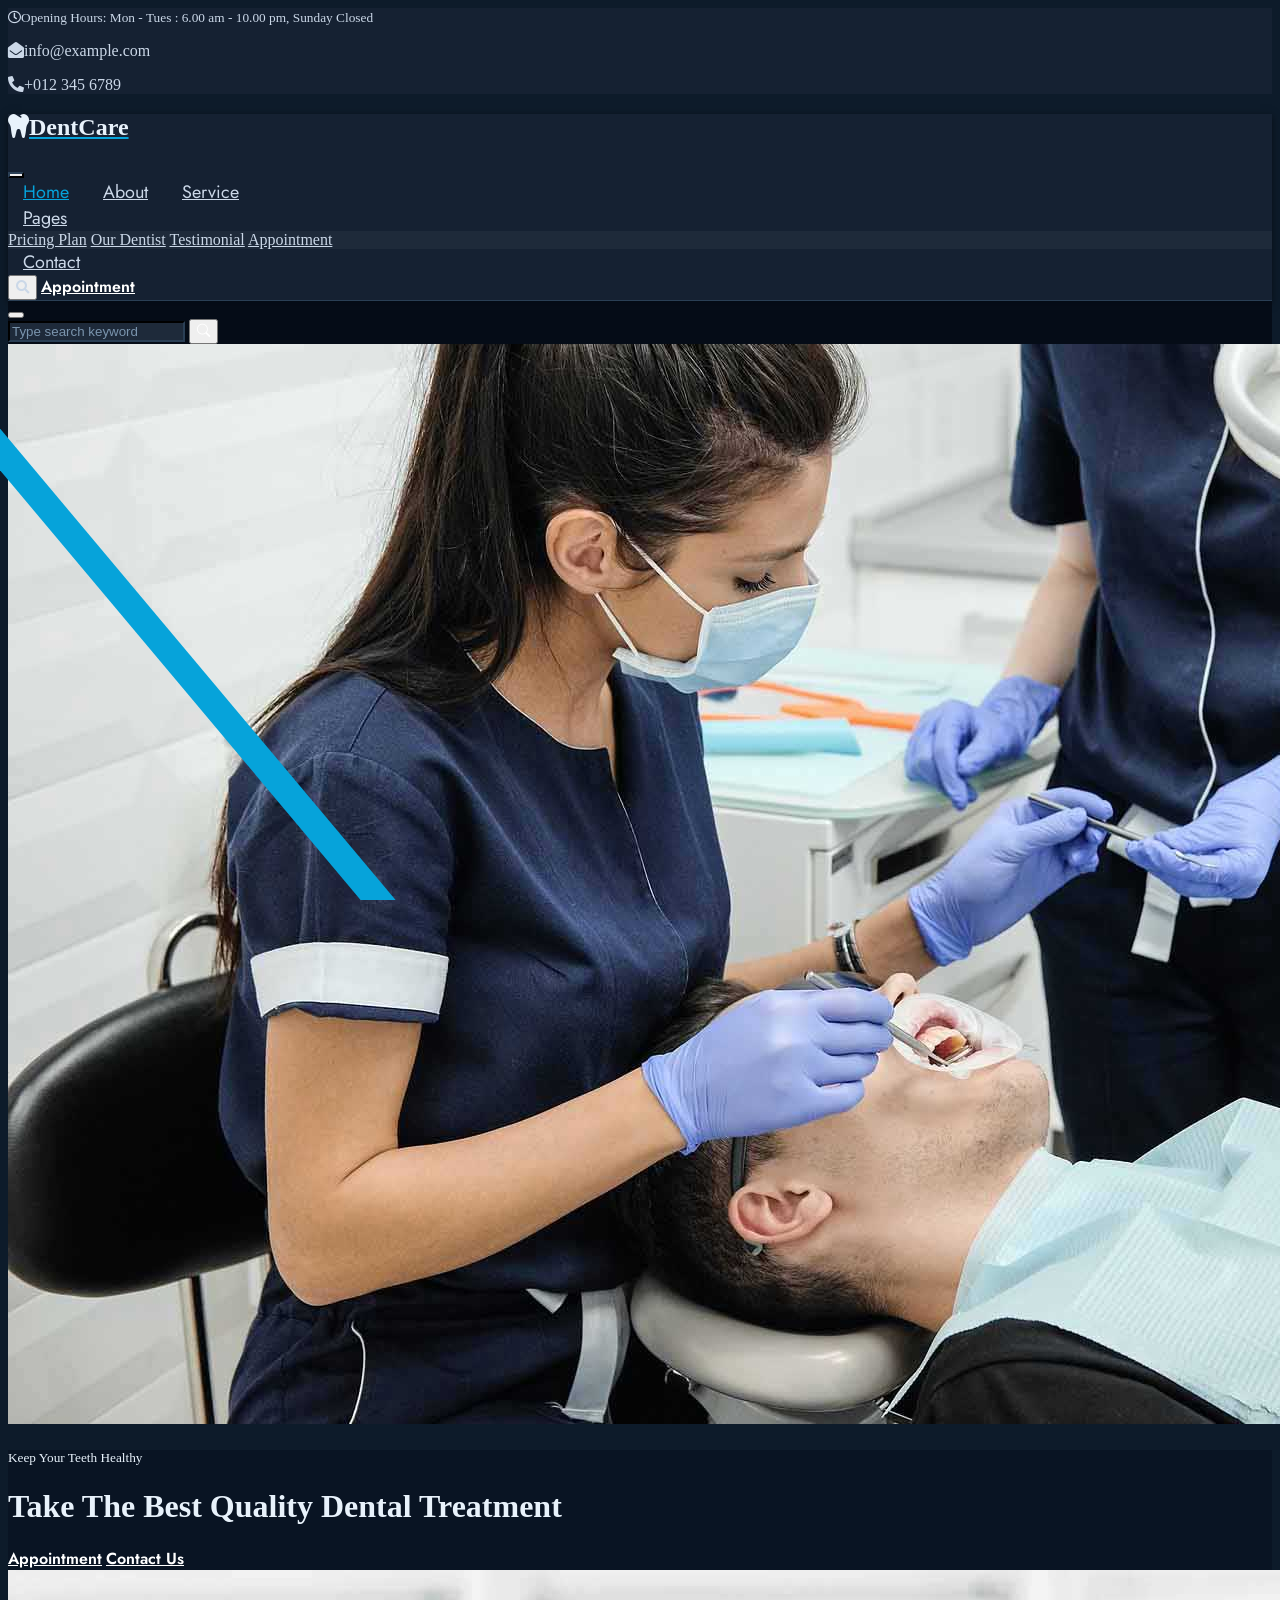
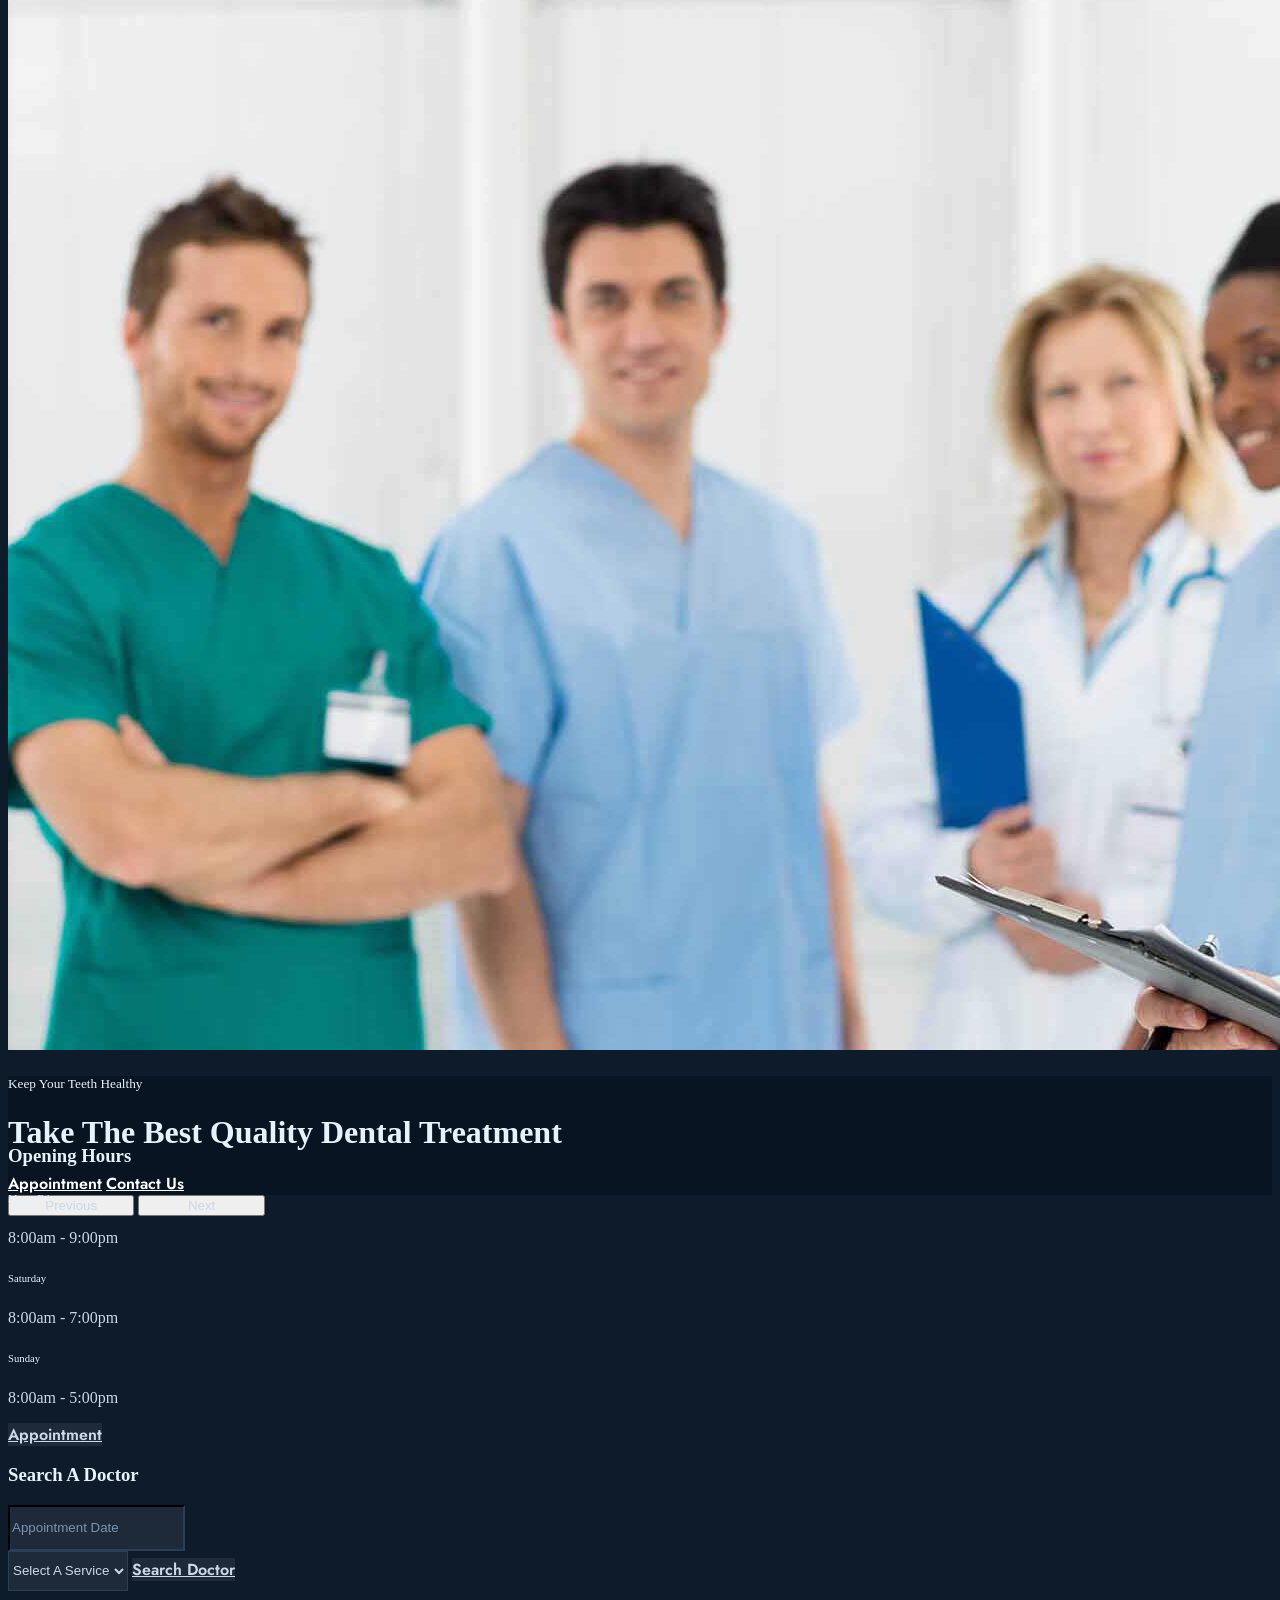
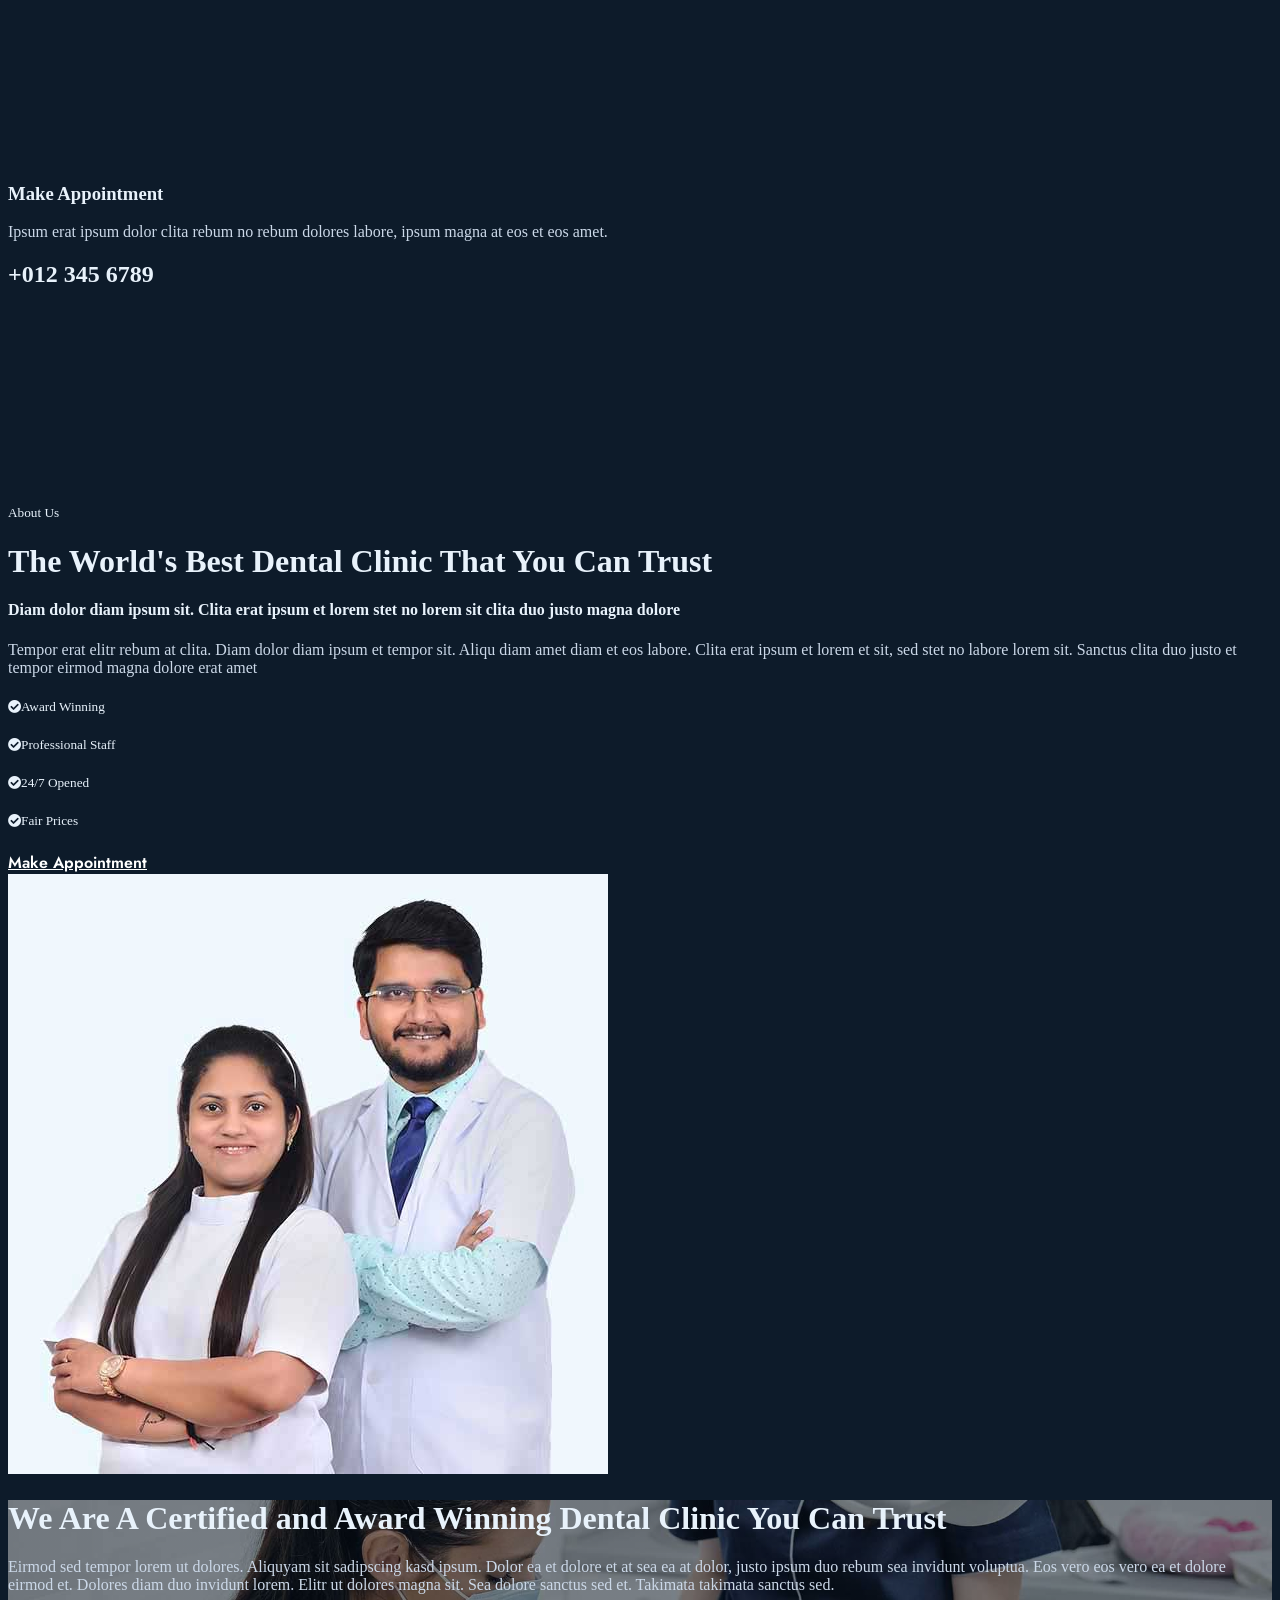
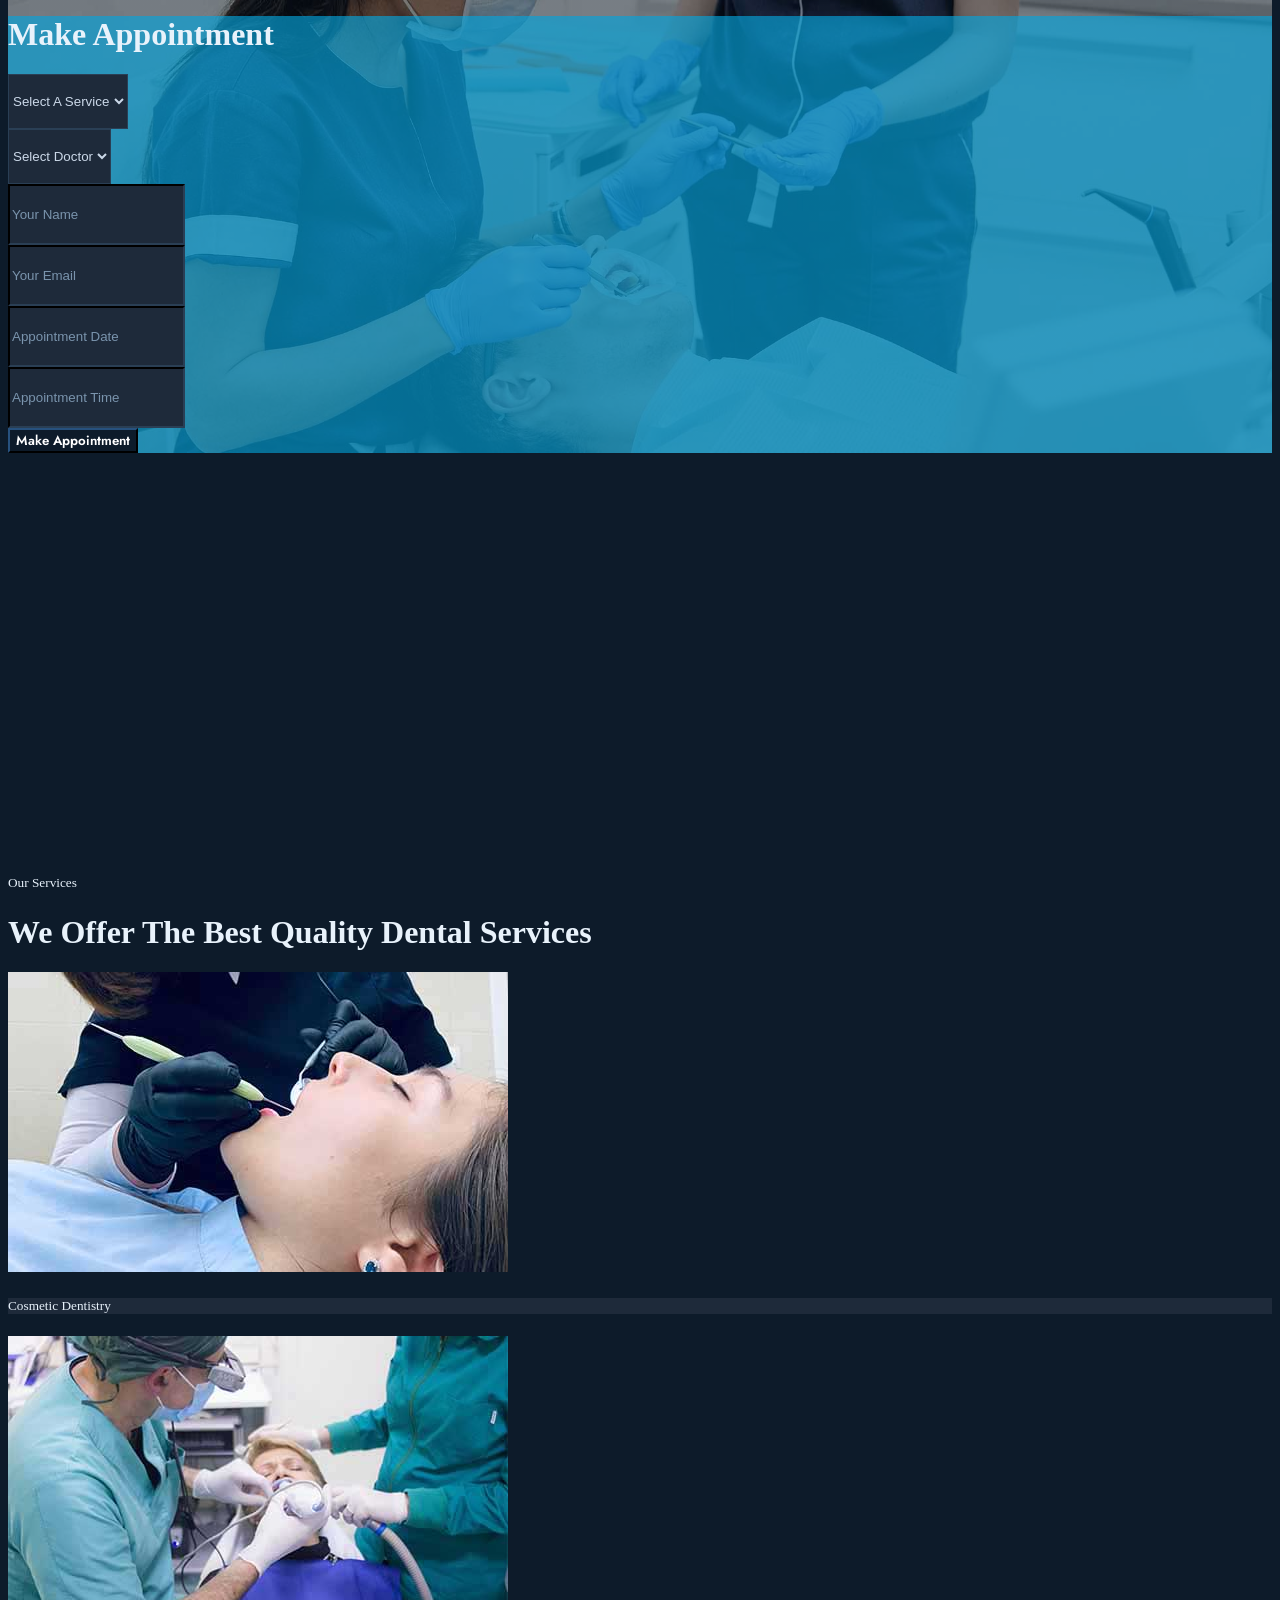
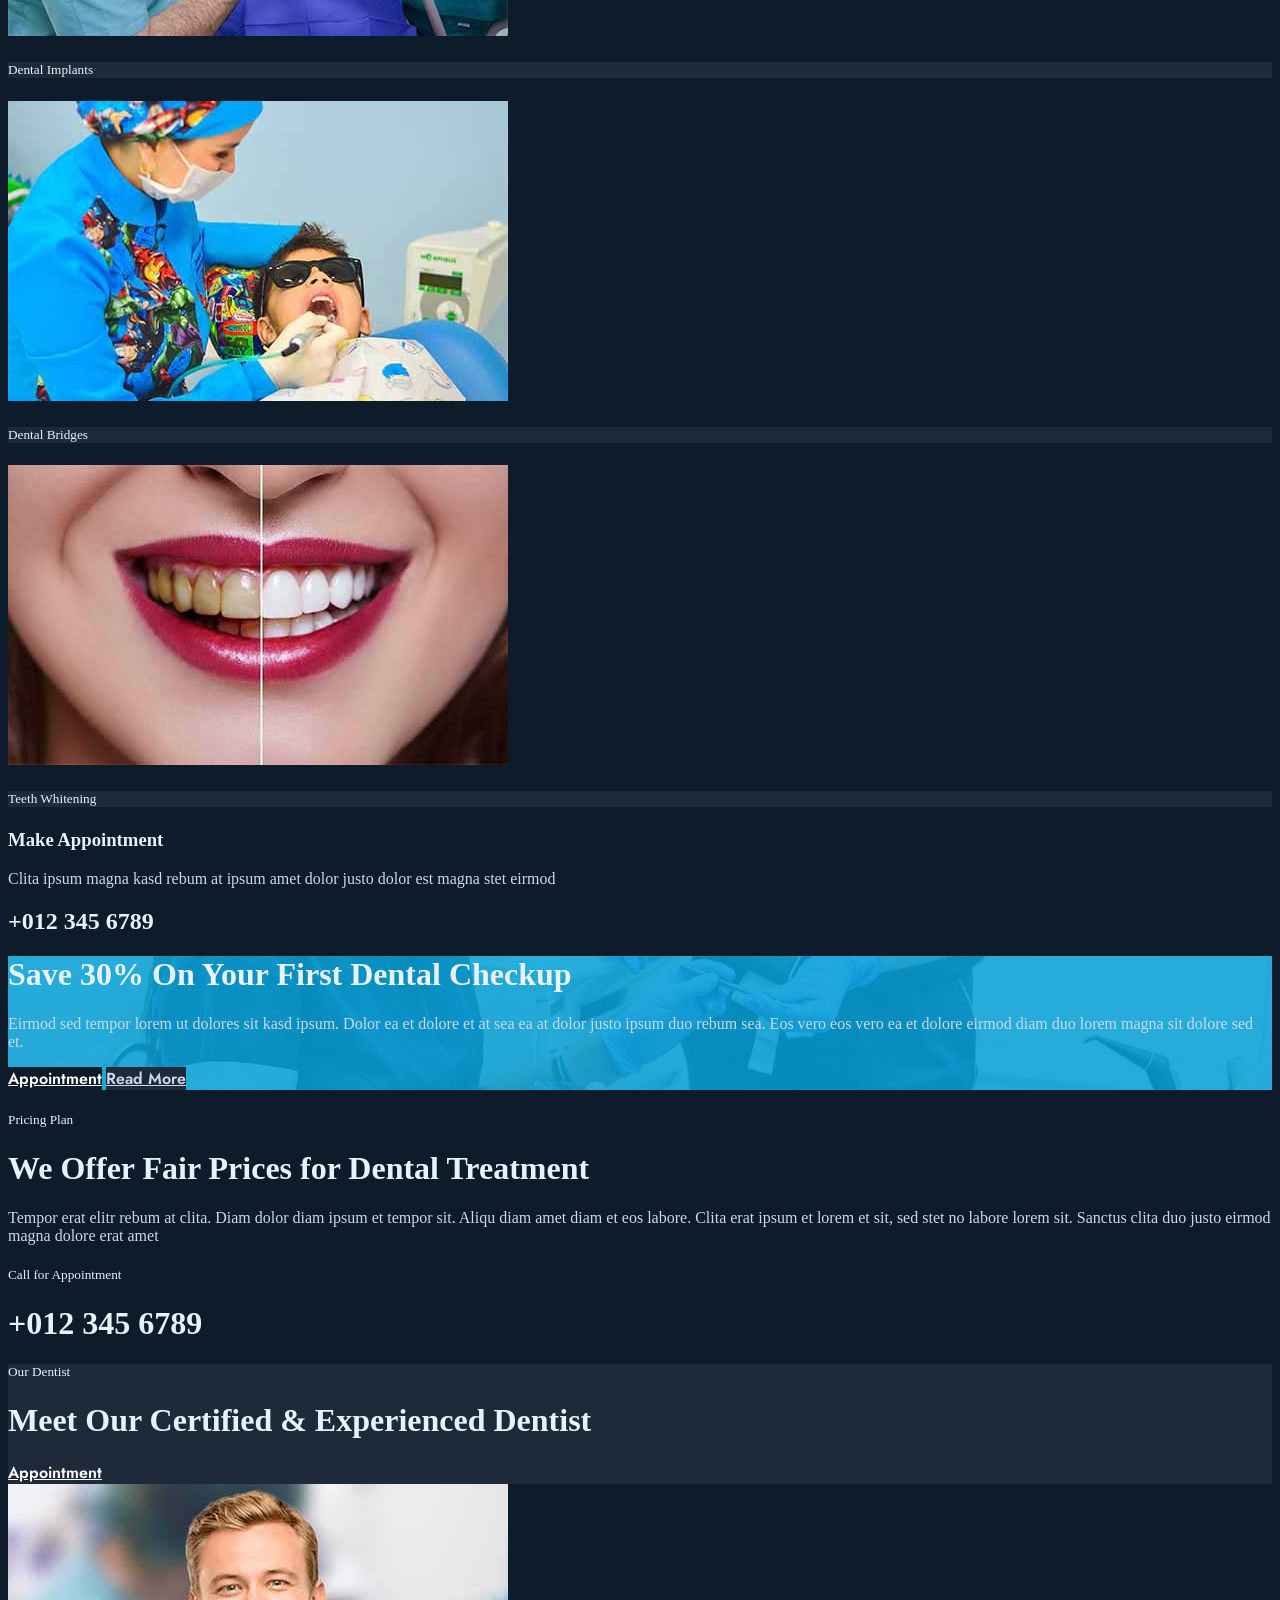
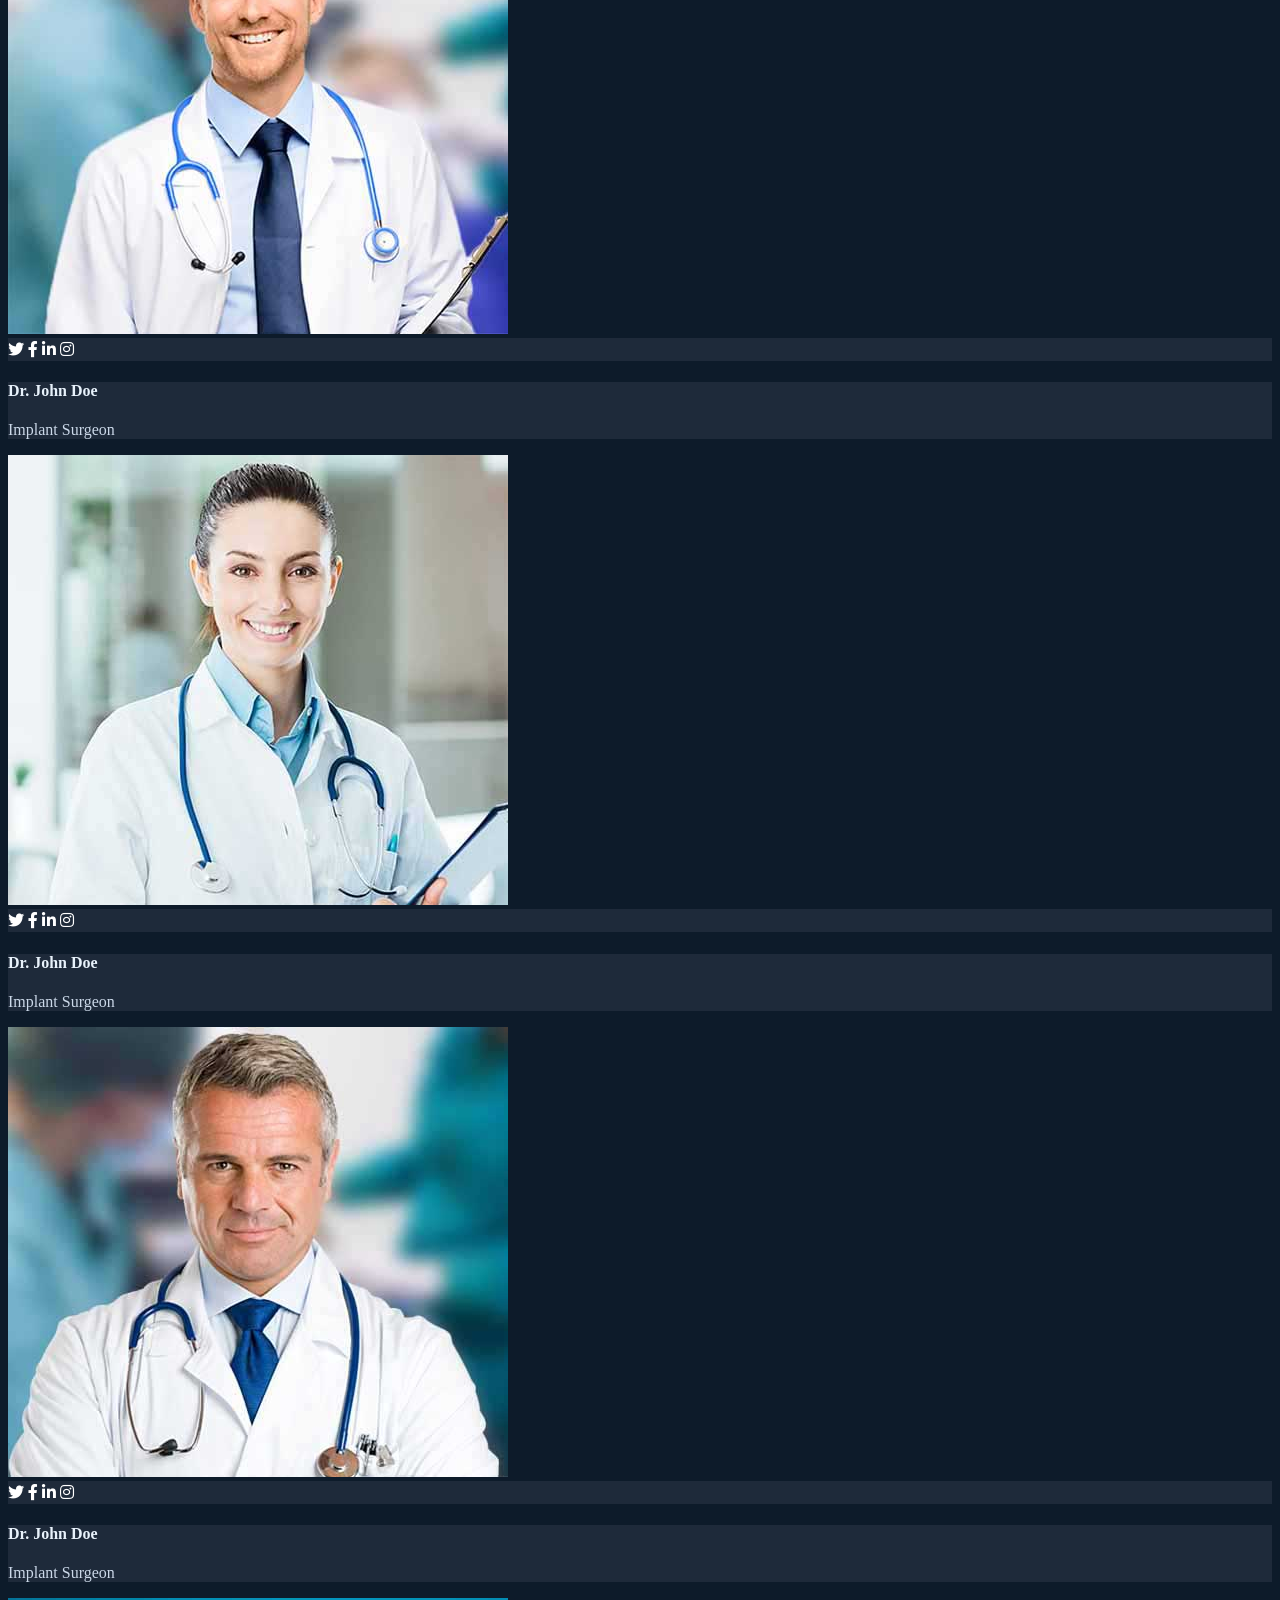
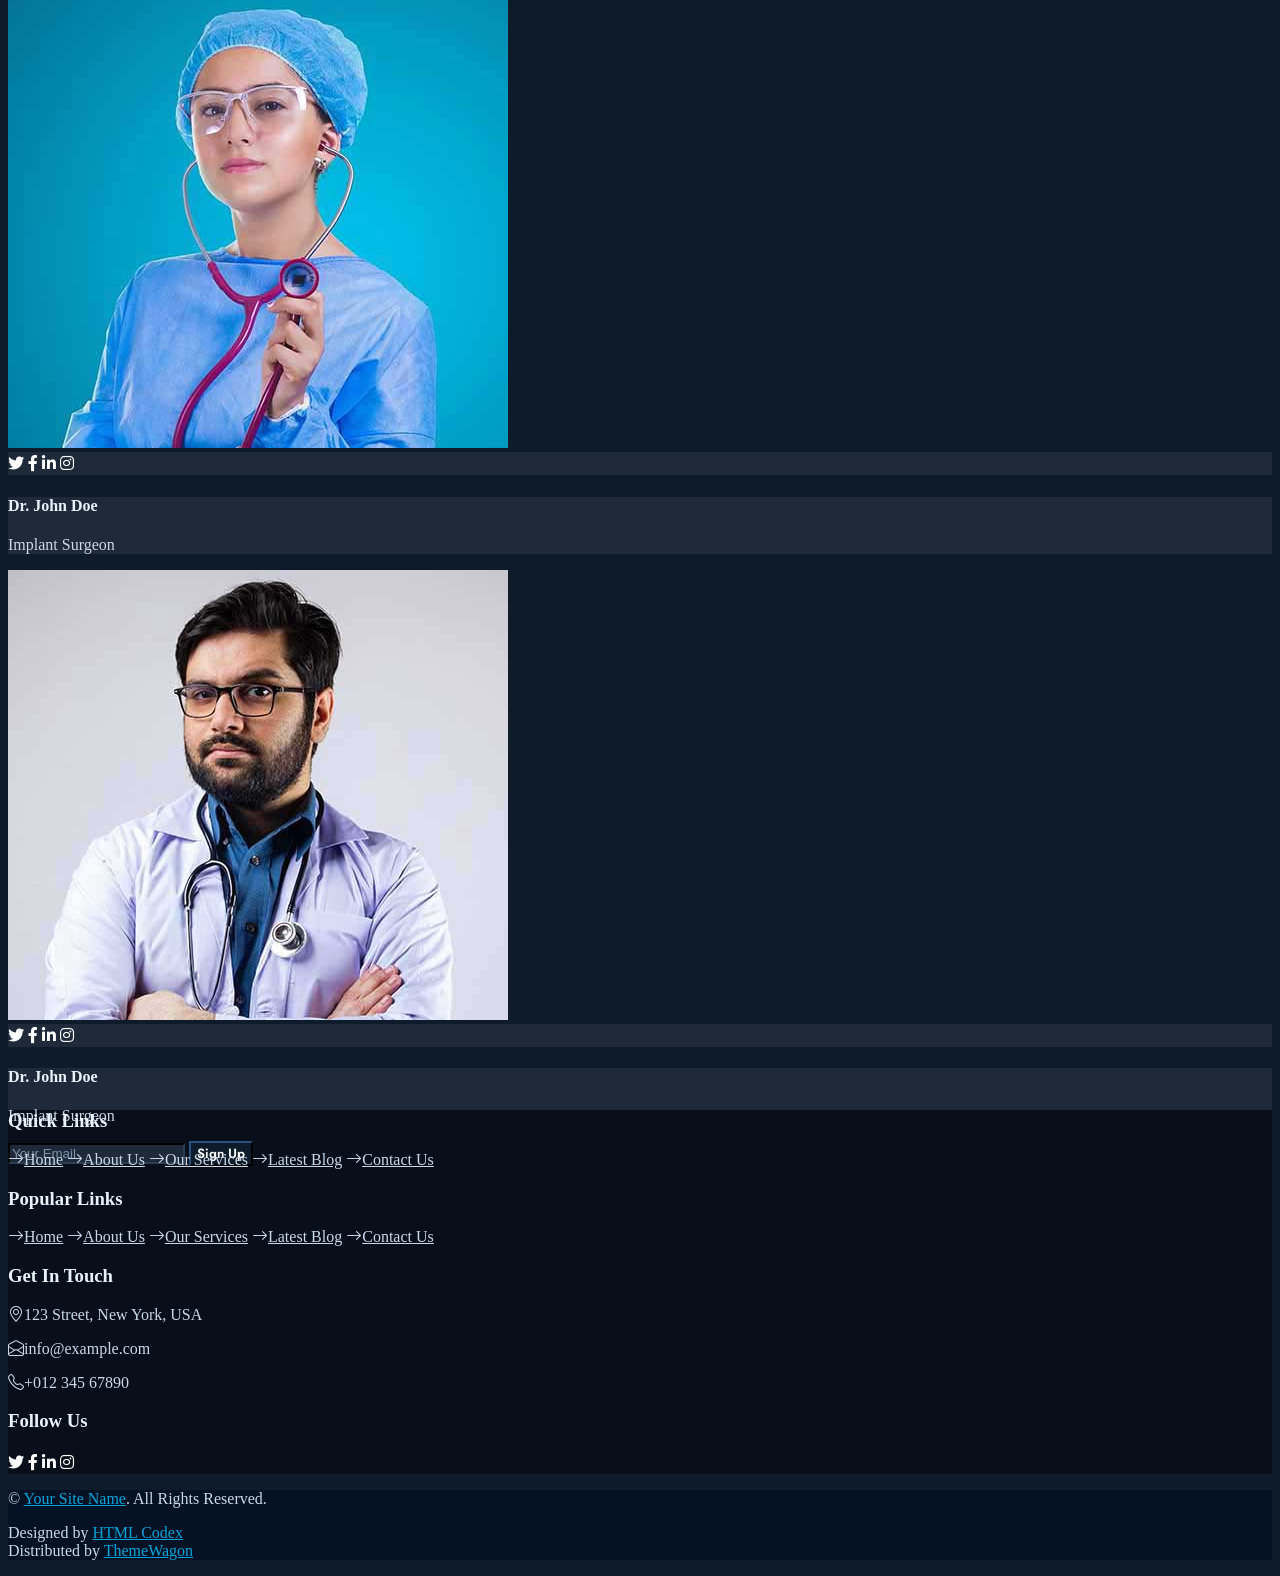
==== index.html @ e6c033f7 "Upload new template" ====
<!DOCTYPE html>
<html lang="en">

<head>
    <meta charset="utf-8">
    <title>DentCare - Dental Clinic Website Template</title>
    <meta content="width=device-width, initial-scale=1.0" name="viewport">
    <meta content="Free HTML Templates" name="keywords">
    <meta content="Free HTML Templates" name="description">

    <!-- Favicon -->
    <link href="img/favicon.ico" rel="icon">

    <!-- Google Web Fonts -->
    <link rel="preconnect" href="https://fonts.gstatic.com">
    <link href="https://fonts.googleapis.com/css2?family=Jost:wght@500;600;700&family=Open+Sans:wght@400;600&display=swap" rel="stylesheet"> 

    <!-- Icon Font Stylesheet -->
    <link href="https://cdnjs.cloudflare.com/ajax/libs/font-awesome/5.10.0/css/all.min.css" rel="stylesheet">
    <link href="https://cdn.jsdelivr.net/npm/bootstrap-icons@1.4.1/font/bootstrap-icons.css" rel="stylesheet">

    <!-- Libraries Stylesheet -->
    <link href="lib/owlcarousel/assets/owl.carousel.min.css" rel="stylesheet">
    <link href="lib/animate/animate.min.css" rel="stylesheet">
    <link href="lib/tempusdominus/css/tempusdominus-bootstrap-4.min.css" rel="stylesheet" />
    <link href="lib/twentytwenty/twentytwenty.css" rel="stylesheet" />

    <!-- Customized Bootstrap Stylesheet -->
    <link href="css/bootstrap.min.css" rel="stylesheet">

    <!-- Template Stylesheet -->
    <link href="css/style-dark.css" rel="stylesheet">
</head>

<body>
    <!-- Spinner Start -->
    <div id="spinner" class="show bg-white position-fixed translate-middle w-100 vh-100 top-50 start-50 d-flex align-items-center justify-content-center">
        <div class="spinner-grow text-primary m-1" role="status">
            <span class="sr-only">Loading...</span>
        </div>
        <div class="spinner-grow text-dark m-1" role="status">
            <span class="sr-only">Loading...</span>
        </div>
        <div class="spinner-grow text-secondary m-1" role="status">
            <span class="sr-only">Loading...</span>
        </div>
    </div>
    <!-- Spinner End -->


    <!-- Topbar Start -->
    <div class="container-fluid bg-light ps-5 pe-0 d-none d-lg-block">
        <div class="row gx-0">
            <div class="col-md-6 text-center text-lg-start mb-2 mb-lg-0">
                <div class="d-inline-flex align-items-center">
                    <small class="py-2"><i class="far fa-clock text-primary me-2"></i>Opening Hours: Mon - Tues : 6.00 am - 10.00 pm, Sunday Closed </small>
                </div>
            </div>
            <div class="col-md-6 text-center text-lg-end">
                <div class="position-relative d-inline-flex align-items-center bg-primary text-white top-shape px-5">
                    <div class="me-3 pe-3 border-end py-2">
                        <p class="m-0"><i class="fa fa-envelope-open me-2"></i>info@example.com</p>
                    </div>
                    <div class="py-2">
                        <p class="m-0"><i class="fa fa-phone-alt me-2"></i>+012 345 6789</p>
                    </div>
                </div>
            </div>
        </div>
    </div>
    <!-- Topbar End -->


    <!-- Navbar Start -->
    <nav class="navbar navbar-expand-lg bg-white navbar-light shadow-sm px-5 py-3 py-lg-0">
        <a href="index.html" class="navbar-brand p-0">
            <h1 class="m-0 text-primary"><i class="fa fa-tooth me-2"></i>DentCare</h1>
        </a>
        <button class="navbar-toggler" type="button" data-bs-toggle="collapse" data-bs-target="#navbarCollapse">
            <span class="navbar-toggler-icon"></span>
        </button>
        <div class="collapse navbar-collapse" id="navbarCollapse">
            <div class="navbar-nav ms-auto py-0">
                <a href="index.html" class="nav-item nav-link active">Home</a>
                <a href="about.html" class="nav-item nav-link">About</a>
                <a href="service.html" class="nav-item nav-link">Service</a>
                <div class="nav-item dropdown">
                    <a href="#" class="nav-link dropdown-toggle" data-bs-toggle="dropdown">Pages</a>
                    <div class="dropdown-menu m-0">
                        <a href="price.html" class="dropdown-item">Pricing Plan</a>
                        <a href="team.html" class="dropdown-item">Our Dentist</a>
                        <a href="testimonial.html" class="dropdown-item">Testimonial</a>
                        <a href="appointment.html" class="dropdown-item">Appointment</a>
                    </div>
                </div>
                <a href="contact.html" class="nav-item nav-link">Contact</a>
            </div>
            <button type="button" class="btn text-dark" data-bs-toggle="modal" data-bs-target="#searchModal"><i class="fa fa-search"></i></button>
            <a href="appointment.html" class="btn btn-primary py-2 px-4 ms-3">Appointment</a>
        </div>
    </nav>
    <!-- Navbar End -->


    <!-- Full Screen Search Start -->
    <div class="modal fade" id="searchModal" tabindex="-1">
        <div class="modal-dialog modal-fullscreen">
            <div class="modal-content" style="background: rgba(4, 10, 20, .85);">
                <div class="modal-header border-0">
                    <button type="button" class="btn bg-white btn-close" data-bs-dismiss="modal" aria-label="Close"></button>
                </div>
                <div class="modal-body d-flex align-items-center justify-content-center">
                    <div class="input-group" style="max-width: 600px;">
                        <input type="text" class="form-control bg-transparent border-primary p-3" placeholder="Type search keyword">
                        <button class="btn btn-primary px-4"><i class="bi bi-search"></i></button>
                    </div>
                </div>
            </div>
        </div>
    </div>
    <!-- Full Screen Search End -->


    <!-- Carousel Start -->
    <div class="container-fluid p-0">
        <div id="header-carousel" class="carousel slide carousel-fade" data-bs-ride="carousel">
            <div class="carousel-inner">
                <div class="carousel-item active">
                    <img class="w-100" src="img/carousel-1.jpg" alt="Image">
                    <div class="carousel-caption d-flex flex-column align-items-center justify-content-center">
                        <div class="p-3" style="max-width: 900px;">
                            <h5 class="text-white text-uppercase mb-3 animated slideInDown">Keep Your Teeth Healthy</h5>
                            <h1 class="display-1 text-white mb-md-4 animated zoomIn">Take The Best Quality Dental Treatment</h1>
                            <a href="appointment.html" class="btn btn-primary py-md-3 px-md-5 me-3 animated slideInLeft">Appointment</a>
                            <a href="" class="btn btn-secondary py-md-3 px-md-5 animated slideInRight">Contact Us</a>
                        </div>
                    </div>
                </div>
                <div class="carousel-item">
                    <img class="w-100" src="img/carousel-2.jpg" alt="Image">
                    <div class="carousel-caption d-flex flex-column align-items-center justify-content-center">
                        <div class="p-3" style="max-width: 900px;">
                            <h5 class="text-white text-uppercase mb-3 animated slideInDown">Keep Your Teeth Healthy</h5>
                            <h1 class="display-1 text-white mb-md-4 animated zoomIn">Take The Best Quality Dental Treatment</h1>
                            <a href="appointment.html" class="btn btn-primary py-md-3 px-md-5 me-3 animated slideInLeft">Appointment</a>
                            <a href="" class="btn btn-secondary py-md-3 px-md-5 animated slideInRight">Contact Us</a>
                        </div>
                    </div>
                </div>
            </div>
            <button class="carousel-control-prev" type="button" data-bs-target="#header-carousel"
                data-bs-slide="prev">
                <span class="carousel-control-prev-icon" aria-hidden="true"></span>
                <span class="visually-hidden">Previous</span>
            </button>
            <button class="carousel-control-next" type="button" data-bs-target="#header-carousel"
                data-bs-slide="next">
                <span class="carousel-control-next-icon" aria-hidden="true"></span>
                <span class="visually-hidden">Next</span>
            </button>
        </div>
    </div>
    <!-- Carousel End -->


    <!-- Banner Start -->
    <div class="container-fluid banner mb-5">
        <div class="container">
            <div class="row gx-0">
                <div class="col-lg-4 wow zoomIn" data-wow-delay="0.1s">
                    <div class="bg-primary d-flex flex-column p-5" style="height: 300px;">
                        <h3 class="text-white mb-3">Opening Hours</h3>
                        <div class="d-flex justify-content-between text-white mb-3">
                            <h6 class="text-white mb-0">Mon - Fri</h6>
                            <p class="mb-0"> 8:00am - 9:00pm</p>
                        </div>
                        <div class="d-flex justify-content-between text-white mb-3">
                            <h6 class="text-white mb-0">Saturday</h6>
                            <p class="mb-0"> 8:00am - 7:00pm</p>
                        </div>
                        <div class="d-flex justify-content-between text-white mb-3">
                            <h6 class="text-white mb-0">Sunday</h6>
                            <p class="mb-0"> 8:00am - 5:00pm</p>
                        </div>
                        <a class="btn btn-light" href="">Appointment</a>
                    </div>
                </div>
                <div class="col-lg-4 wow zoomIn" data-wow-delay="0.3s">
                    <div class="bg-dark d-flex flex-column p-5" style="height: 300px;">
                        <h3 class="text-white mb-3">Search A Doctor</h3>
                        <div class="date mb-3" id="date" data-target-input="nearest">
                            <input type="text" class="form-control bg-light border-0 datetimepicker-input"
                                placeholder="Appointment Date" data-target="#date" data-toggle="datetimepicker" style="height: 40px;">
                        </div>
                        <select class="form-select bg-light border-0 mb-3" style="height: 40px;">
                            <option selected>Select A Service</option>
                            <option value="1">Service 1</option>
                            <option value="2">Service 2</option>
                            <option value="3">Service 3</option>
                        </select>
                        <a class="btn btn-light" href="">Search Doctor</a>
                    </div>
                </div>
                <div class="col-lg-4 wow zoomIn" data-wow-delay="0.6s">
                    <div class="bg-secondary d-flex flex-column p-5" style="height: 300px;">
                        <h3 class="text-white mb-3">Make Appointment</h3>
                        <p class="text-white">Ipsum erat ipsum dolor clita rebum no rebum dolores labore, ipsum magna at eos et eos amet.</p>
                        <h2 class="text-white mb-0">+012 345 6789</h2>
                    </div>
                </div>
            </div>
        </div>
    </div>
    <!-- Banner Start -->


    <!-- About Start -->
    <div class="container-fluid py-5 wow fadeInUp" data-wow-delay="0.1s">
        <div class="container">
            <div class="row g-5">
                <div class="col-lg-7">
                    <div class="section-title mb-4">
                        <h5 class="position-relative d-inline-block text-primary text-uppercase">About Us</h5>
                        <h1 class="display-5 mb-0">The World's Best Dental Clinic That You Can Trust</h1>
                    </div>
                    <h4 class="text-body fst-italic mb-4">Diam dolor diam ipsum sit. Clita erat ipsum et lorem stet no lorem sit clita duo justo magna dolore</h4>
                    <p class="mb-4">Tempor erat elitr rebum at clita. Diam dolor diam ipsum et tempor sit. Aliqu diam amet diam et eos labore. Clita erat ipsum et lorem et sit, sed stet no labore lorem sit. Sanctus clita duo justo et tempor eirmod magna dolore erat amet</p>
                    <div class="row g-3">
                        <div class="col-sm-6 wow zoomIn" data-wow-delay="0.3s">
                            <h5 class="mb-3"><i class="fa fa-check-circle text-primary me-3"></i>Award Winning</h5>
                            <h5 class="mb-3"><i class="fa fa-check-circle text-primary me-3"></i>Professional Staff</h5>
                        </div>
                        <div class="col-sm-6 wow zoomIn" data-wow-delay="0.6s">
                            <h5 class="mb-3"><i class="fa fa-check-circle text-primary me-3"></i>24/7 Opened</h5>
                            <h5 class="mb-3"><i class="fa fa-check-circle text-primary me-3"></i>Fair Prices</h5>
                        </div>
                    </div>
                    <a href="appointment.html" class="btn btn-primary py-3 px-5 mt-4 wow zoomIn" data-wow-delay="0.6s">Make Appointment</a>
                </div>
                <div class="col-lg-5" style="min-height: 500px;">
                    <div class="position-relative h-100">
                        <img class="position-absolute w-100 h-100 rounded wow zoomIn" data-wow-delay="0.9s" src="img/about.jpg" style="object-fit: cover;">
                    </div>
                </div>
            </div>
        </div>
    </div>
    <!-- About End -->


    <!-- Appointment Start -->
    <div class="container-fluid bg-primary bg-appointment my-5 wow fadeInUp" data-wow-delay="0.1s">
        <div class="container">
            <div class="row gx-5">
                <div class="col-lg-6 py-5">
                    <div class="py-5">
                        <h1 class="display-5 text-white mb-4">We Are A Certified and Award Winning Dental Clinic You Can Trust</h1>
                        <p class="text-white mb-0">Eirmod sed tempor lorem ut dolores. Aliquyam sit sadipscing kasd ipsum. Dolor ea et dolore et at sea ea at dolor, justo ipsum duo rebum sea invidunt voluptua. Eos vero eos vero ea et dolore eirmod et. Dolores diam duo invidunt lorem. Elitr ut dolores magna sit. Sea dolore sanctus sed et. Takimata takimata sanctus sed.</p>
                    </div>
                </div>
                <div class="col-lg-6">
                    <div class="appointment-form h-100 d-flex flex-column justify-content-center text-center p-5 wow zoomIn" data-wow-delay="0.6s">
                        <h1 class="text-white mb-4">Make Appointment</h1>
                        <form>
                            <div class="row g-3">
                                <div class="col-12 col-sm-6">
                                    <select class="form-select bg-light border-0" style="height: 55px;">
                                        <option selected>Select A Service</option>
                                        <option value="1">Service 1</option>
                                        <option value="2">Service 2</option>
                                        <option value="3">Service 3</option>
                                    </select>
                                </div>
                                <div class="col-12 col-sm-6">
                                    <select class="form-select bg-light border-0" style="height: 55px;">
                                        <option selected>Select Doctor</option>
                                        <option value="1">Doctor 1</option>
                                        <option value="2">Doctor 2</option>
                                        <option value="3">Doctor 3</option>
                                    </select>
                                </div>
                                <div class="col-12 col-sm-6">
                                    <input type="text" class="form-control bg-light border-0" placeholder="Your Name" style="height: 55px;">
                                </div>
                                <div class="col-12 col-sm-6">
                                    <input type="email" class="form-control bg-light border-0" placeholder="Your Email" style="height: 55px;">
                                </div>
                                <div class="col-12 col-sm-6">
                                    <div class="date" id="date1" data-target-input="nearest">
                                        <input type="text"
                                            class="form-control bg-light border-0 datetimepicker-input"
                                            placeholder="Appointment Date" data-target="#date1" data-toggle="datetimepicker" style="height: 55px;">
                                    </div>
                                </div>
                                <div class="col-12 col-sm-6">
                                    <div class="time" id="time1" data-target-input="nearest">
                                        <input type="text"
                                            class="form-control bg-light border-0 datetimepicker-input"
                                            placeholder="Appointment Time" data-target="#time1" data-toggle="datetimepicker" style="height: 55px;">
                                    </div>
                                </div>
                                <div class="col-12">
                                    <button class="btn btn-dark w-100 py-3" type="submit">Make Appointment</button>
                                </div>
                            </div>
                        </form>
                    </div>
                </div>
            </div>
        </div>
    </div>
    <!-- Appointment End -->


    <!-- Service Start -->
    <div class="container-fluid py-5 wow fadeInUp" data-wow-delay="0.1s">
        <div class="container">
            <div class="row g-5 mb-5">
                <div class="col-lg-5 wow zoomIn" data-wow-delay="0.3s" style="min-height: 400px;">
                    <div class="twentytwenty-container position-relative h-100 rounded overflow-hidden">
                        <img class="position-absolute w-100 h-100" src="img/before.jpg" style="object-fit: cover;">
                        <img class="position-absolute w-100 h-100" src="img/after.jpg" style="object-fit: cover;">
                    </div>
                </div>
                <div class="col-lg-7">
                    <div class="section-title mb-5">
                        <h5 class="position-relative d-inline-block text-primary text-uppercase">Our Services</h5>
                        <h1 class="display-5 mb-0">We Offer The Best Quality Dental Services</h1>
                    </div>
                    <div class="row g-5">
                        <div class="col-md-6 service-item wow zoomIn" data-wow-delay="0.6s">
                            <div class="rounded-top overflow-hidden">
                                <img class="img-fluid" src="img/service-1.jpg" alt="">
                            </div>
                            <div class="position-relative bg-light rounded-bottom text-center p-4">
                                <h5 class="m-0">Cosmetic Dentistry</h5>
                            </div>
                        </div>
                        <div class="col-md-6 service-item wow zoomIn" data-wow-delay="0.9s">
                            <div class="rounded-top overflow-hidden">
                                <img class="img-fluid" src="img/service-2.jpg" alt="">
                            </div>
                            <div class="position-relative bg-light rounded-bottom text-center p-4">
                                <h5 class="m-0">Dental Implants</h5>
                            </div>
                        </div>
                    </div>
                </div>
            </div>
            <div class="row g-5 wow fadeInUp" data-wow-delay="0.1s">
                <div class="col-lg-7">
                    <div class="row g-5">
                        <div class="col-md-6 service-item wow zoomIn" data-wow-delay="0.3s">
                            <div class="rounded-top overflow-hidden">
                                <img class="img-fluid" src="img/service-3.jpg" alt="">
                            </div>
                            <div class="position-relative bg-light rounded-bottom text-center p-4">
                                <h5 class="m-0">Dental Bridges</h5>
                            </div>
                        </div>
                        <div class="col-md-6 service-item wow zoomIn" data-wow-delay="0.6s">
                            <div class="rounded-top overflow-hidden">
                                <img class="img-fluid" src="img/service-4.jpg" alt="">
                            </div>
                            <div class="position-relative bg-light rounded-bottom text-center p-4">
                                <h5 class="m-0">Teeth Whitening</h5>
                            </div>
                        </div>
                    </div>
                </div>
                <div class="col-lg-5 service-item wow zoomIn" data-wow-delay="0.9s">
                    <div class="position-relative bg-primary rounded h-100 d-flex flex-column align-items-center justify-content-center text-center p-4">
                        <h3 class="text-white mb-3">Make Appointment</h3>
                        <p class="text-white mb-3">Clita ipsum magna kasd rebum at ipsum amet dolor justo dolor est magna stet eirmod</p>
                        <h2 class="text-white mb-0">+012 345 6789</h2>
                    </div>
                </div>
            </div>
        </div>
    </div>
    <!-- Service End -->


    <!-- Offer Start -->
    <div class="container-fluid bg-offer my-5 py-5 wow fadeInUp" data-wow-delay="0.1s">
        <div class="container py-5">
            <div class="row justify-content-center">
                <div class="col-lg-7 wow zoomIn" data-wow-delay="0.6s">
                    <div class="offer-text text-center rounded p-5">
                        <h1 class="display-5 text-white">Save 30% On Your First Dental Checkup</h1>
                        <p class="text-white mb-4">Eirmod sed tempor lorem ut dolores sit kasd ipsum. Dolor ea et dolore et at sea ea at dolor justo ipsum duo rebum sea. Eos vero eos vero ea et dolore eirmod diam duo lorem magna sit dolore sed et.</p>
                        <a href="appointment.html" class="btn btn-dark py-3 px-5 me-3">Appointment</a>
                        <a href="" class="btn btn-light py-3 px-5">Read More</a>
                    </div>
                </div>
            </div>
        </div>
    </div>
    <!-- Offer End -->


    <!-- Pricing Start -->
    <div class="container-fluid py-5 wow fadeInUp" data-wow-delay="0.1s">
        <div class="container">
            <div class="row g-5">
                <div class="col-lg-5">
                    <div class="section-title mb-4">
                        <h5 class="position-relative d-inline-block text-primary text-uppercase">Pricing Plan</h5>
                        <h1 class="display-5 mb-0">We Offer Fair Prices for Dental Treatment</h1>
                    </div>
                    <p class="mb-4">Tempor erat elitr rebum at clita. Diam dolor diam ipsum et tempor sit. Aliqu diam amet diam et eos labore. Clita erat ipsum et lorem et sit, sed stet no labore lorem sit. Sanctus clita duo justo eirmod magna dolore erat amet</p>
                    <h5 class="text-uppercase text-primary wow fadeInUp" data-wow-delay="0.3s">Call for Appointment</h5>
                    <h1 class="wow fadeInUp" data-wow-delay="0.6s">+012 345 6789</h1>
                </div>
                <div class="col-lg-7">
                    <div class="owl-carousel price-carousel wow zoomIn" data-wow-delay="0.9s">
                        <div class="price-item pb-4">
                            <div class="position-relative">
                                <img class="img-fluid rounded-top" src="img/price-1.jpg" alt="">
                                <div class="d-flex align-items-center justify-content-center bg-light rounded pt-2 px-3 position-absolute top-100 start-50 translate-middle" style="z-index: 2;">
                                    <h2 class="text-primary m-0">$35</h2>
                                </div>
                            </div>
                            <div class="position-relative text-center bg-light border-bottom border-primary py-5 p-4">
                                <h4>Teeth Whitening</h4>
                                <hr class="text-primary w-50 mx-auto mt-0">
                                <div class="d-flex justify-content-between mb-3"><span>Modern Equipment</span><i class="fa fa-check text-primary pt-1"></i></div>
                                <div class="d-flex justify-content-between mb-3"><span>Professional Dentist</span><i class="fa fa-check text-primary pt-1"></i></div>
                                <div class="d-flex justify-content-between mb-2"><span>24/7 Call Support</span><i class="fa fa-check text-primary pt-1"></i></div>
                                <a href="appointment.html" class="btn btn-primary py-2 px-4 position-absolute top-100 start-50 translate-middle">Appointment</a>
                            </div>
                        </div>
                        <div class="price-item pb-4">
                            <div class="position-relative">
                                <img class="img-fluid rounded-top" src="img/price-2.jpg" alt="">
                                <div class="d-flex align-items-center justify-content-center bg-light rounded pt-2 px-3 position-absolute top-100 start-50 translate-middle" style="z-index: 2;">
                                    <h2 class="text-primary m-0">$49</h2>
                                </div>
                            </div>
                            <div class="position-relative text-center bg-light border-bottom border-primary py-5 p-4">
                                <h4>Dental Implant</h4>
                                <hr class="text-primary w-50 mx-auto mt-0">
                                <div class="d-flex justify-content-between mb-3"><span>Modern Equipment</span><i class="fa fa-check text-primary pt-1"></i></div>
                                <div class="d-flex justify-content-between mb-3"><span>Professional Dentist</span><i class="fa fa-check text-primary pt-1"></i></div>
                                <div class="d-flex justify-content-between mb-2"><span>24/7 Call Support</span><i class="fa fa-check text-primary pt-1"></i></div>
                                <a href="appointment.html" class="btn btn-primary py-2 px-4 position-absolute top-100 start-50 translate-middle">Appointment</a>
                            </div>
                        </div>
                        <div class="price-item pb-4">
                            <div class="position-relative">
                                <img class="img-fluid rounded-top" src="img/price-3.jpg" alt="">
                                <div class="d-flex align-items-center justify-content-center bg-light rounded pt-2 px-3 position-absolute top-100 start-50 translate-middle" style="z-index: 2;">
                                    <h2 class="text-primary m-0">$99</h2>
                                </div>
                            </div>
                            <div class="position-relative text-center bg-light border-bottom border-primary py-5 p-4">
                                <h4>Root Canal</h4>
                                <hr class="text-primary w-50 mx-auto mt-0">
                                <div class="d-flex justify-content-between mb-3"><span>Modern Equipment</span><i class="fa fa-check text-primary pt-1"></i></div>
                                <div class="d-flex justify-content-between mb-3"><span>Professional Dentist</span><i class="fa fa-check text-primary pt-1"></i></div>
                                <div class="d-flex justify-content-between mb-2"><span>24/7 Call Support</span><i class="fa fa-check text-primary pt-1"></i></div>
                                <a href="appointment.html" class="btn btn-primary py-2 px-4 position-absolute top-100 start-50 translate-middle">Appointment</a>
                            </div>
                        </div>
                    </div>
                </div>
            </div>
        </div>
    </div>
    <!-- Pricing End -->


    <!-- Testimonial Start -->
    <div class="container-fluid bg-primary bg-testimonial py-5 my-5 wow fadeInUp" data-wow-delay="0.1s">
        <div class="container py-5">
            <div class="row justify-content-center">
                <div class="col-lg-7">
                    <div class="owl-carousel testimonial-carousel rounded p-5 wow zoomIn" data-wow-delay="0.6s">
                        <div class="testimonial-item text-center text-white">
                            <img class="img-fluid mx-auto rounded mb-4" src="img/testimonial-1.jpg" alt="">
                            <p class="fs-5">Dolores sed duo clita justo dolor et stet lorem kasd dolore lorem ipsum. At lorem lorem magna ut et, nonumy labore diam erat. Erat dolor rebum sit ipsum.</p>
                            <hr class="mx-auto w-25">
                            <h4 class="text-white mb-0">Client Name</h4>
                        </div>
                        <div class="testimonial-item text-center text-white">
                            <img class="img-fluid mx-auto rounded mb-4" src="img/testimonial-2.jpg" alt="">
                            <p class="fs-5">Dolores sed duo clita justo dolor et stet lorem kasd dolore lorem ipsum. At lorem lorem magna ut et, nonumy labore diam erat. Erat dolor rebum sit ipsum.</p>
                            <hr class="mx-auto w-25">
                            <h4 class="text-white mb-0">Client Name</h4>
                        </div>
                    </div>
                </div>
            </div>
        </div>
    </div>
    <!-- Testimonial End -->


    <!-- Team Start -->
    <div class="container-fluid py-5">
        <div class="container">
            <div class="row g-5">
                <div class="col-lg-4 wow slideInUp" data-wow-delay="0.1s">
                    <div class="section-title bg-light rounded h-100 p-5">
                        <h5 class="position-relative d-inline-block text-primary text-uppercase">Our Dentist</h5>
                        <h1 class="display-6 mb-4">Meet Our Certified & Experienced Dentist</h1>
                        <a href="appointment.html" class="btn btn-primary py-3 px-5">Appointment</a>
                    </div>
                </div>
                <div class="col-lg-4 wow slideInUp" data-wow-delay="0.3s">
                    <div class="team-item">
                        <div class="position-relative rounded-top" style="z-index: 1;">
                            <img class="img-fluid rounded-top w-100" src="img/team-1.jpg" alt="">
                            <div class="position-absolute top-100 start-50 translate-middle bg-light rounded p-2 d-flex">
                                <a class="btn btn-primary btn-square m-1" href="#"><i class="fab fa-twitter fw-normal"></i></a>
                                <a class="btn btn-primary btn-square m-1" href="#"><i class="fab fa-facebook-f fw-normal"></i></a>
                                <a class="btn btn-primary btn-square m-1" href="#"><i class="fab fa-linkedin-in fw-normal"></i></a>
                                <a class="btn btn-primary btn-square m-1" href="#"><i class="fab fa-instagram fw-normal"></i></a>
                            </div>
                        </div>
                        <div class="team-text position-relative bg-light text-center rounded-bottom p-4 pt-5">
                            <h4 class="mb-2">Dr. John Doe</h4>
                            <p class="text-primary mb-0">Implant Surgeon</p>
                        </div>
                    </div>
                </div>
                <div class="col-lg-4 wow slideInUp" data-wow-delay="0.6s">
                    <div class="team-item">
                        <div class="position-relative rounded-top" style="z-index: 1;">
                            <img class="img-fluid rounded-top w-100" src="img/team-2.jpg" alt="">
                            <div class="position-absolute top-100 start-50 translate-middle bg-light rounded p-2 d-flex">
                                <a class="btn btn-primary btn-square m-1" href="#"><i class="fab fa-twitter fw-normal"></i></a>
                                <a class="btn btn-primary btn-square m-1" href="#"><i class="fab fa-facebook-f fw-normal"></i></a>
                                <a class="btn btn-primary btn-square m-1" href="#"><i class="fab fa-linkedin-in fw-normal"></i></a>
                                <a class="btn btn-primary btn-square m-1" href="#"><i class="fab fa-instagram fw-normal"></i></a>
                            </div>
                        </div>
                        <div class="team-text position-relative bg-light text-center rounded-bottom p-4 pt-5">
                            <h4 class="mb-2">Dr. John Doe</h4>
                            <p class="text-primary mb-0">Implant Surgeon</p>
                        </div>
                    </div>
                </div>
                <div class="col-lg-4 wow slideInUp" data-wow-delay="0.1s">
                    <div class="team-item">
                        <div class="position-relative rounded-top" style="z-index: 1;">
                            <img class="img-fluid rounded-top w-100" src="img/team-3.jpg" alt="">
                            <div class="position-absolute top-100 start-50 translate-middle bg-light rounded p-2 d-flex">
                                <a class="btn btn-primary btn-square m-1" href="#"><i class="fab fa-twitter fw-normal"></i></a>
                                <a class="btn btn-primary btn-square m-1" href="#"><i class="fab fa-facebook-f fw-normal"></i></a>
                                <a class="btn btn-primary btn-square m-1" href="#"><i class="fab fa-linkedin-in fw-normal"></i></a>
                                <a class="btn btn-primary btn-square m-1" href="#"><i class="fab fa-instagram fw-normal"></i></a>
                            </div>
                        </div>
                        <div class="team-text position-relative bg-light text-center rounded-bottom p-4 pt-5">
                            <h4 class="mb-2">Dr. John Doe</h4>
                            <p class="text-primary mb-0">Implant Surgeon</p>
                        </div>
                    </div>
                </div>
                <div class="col-lg-4 wow slideInUp" data-wow-delay="0.3s">
                    <div class="team-item">
                        <div class="position-relative rounded-top" style="z-index: 1;">
                            <img class="img-fluid rounded-top w-100" src="img/team-4.jpg" alt="">
                            <div class="position-absolute top-100 start-50 translate-middle bg-light rounded p-2 d-flex">
                                <a class="btn btn-primary btn-square m-1" href="#"><i class="fab fa-twitter fw-normal"></i></a>
                                <a class="btn btn-primary btn-square m-1" href="#"><i class="fab fa-facebook-f fw-normal"></i></a>
                                <a class="btn btn-primary btn-square m-1" href="#"><i class="fab fa-linkedin-in fw-normal"></i></a>
                                <a class="btn btn-primary btn-square m-1" href="#"><i class="fab fa-instagram fw-normal"></i></a>
                            </div>
                        </div>
                        <div class="team-text position-relative bg-light text-center rounded-bottom p-4 pt-5">
                            <h4 class="mb-2">Dr. John Doe</h4>
                            <p class="text-primary mb-0">Implant Surgeon</p>
                        </div>
                    </div>
                </div>
                <div class="col-lg-4 wow slideInUp" data-wow-delay="0.6s">
                    <div class="team-item">
                        <div class="position-relative rounded-top" style="z-index: 1;">
                            <img class="img-fluid rounded-top w-100" src="img/team-5.jpg" alt="">
                            <div class="position-absolute top-100 start-50 translate-middle bg-light rounded p-2 d-flex">
                                <a class="btn btn-primary btn-square m-1" href="#"><i class="fab fa-twitter fw-normal"></i></a>
                                <a class="btn btn-primary btn-square m-1" href="#"><i class="fab fa-facebook-f fw-normal"></i></a>
                                <a class="btn btn-primary btn-square m-1" href="#"><i class="fab fa-linkedin-in fw-normal"></i></a>
                                <a class="btn btn-primary btn-square m-1" href="#"><i class="fab fa-instagram fw-normal"></i></a>
                            </div>
                        </div>
                        <div class="team-text position-relative bg-light text-center rounded-bottom p-4 pt-5">
                            <h4 class="mb-2">Dr. John Doe</h4>
                            <p class="text-primary mb-0">Implant Surgeon</p>
                        </div>
                    </div>
                </div>
            </div>
        </div>
    </div>
    <!-- Team End -->


    <!-- Newsletter Start -->
    <div class="container-fluid position-relative pt-5 wow fadeInUp" data-wow-delay="0.1s" style="z-index: 1;">
        <div class="container">
            <div class="bg-primary p-5">
                <form class="mx-auto" style="max-width: 600px;">
                    <div class="input-group">
                        <input type="text" class="form-control border-white p-3" placeholder="Your Email">
                        <button class="btn btn-dark px-4">Sign Up</button>
                    </div>
                </form>
            </div>
        </div>
    </div>
    <!-- Newsletter End -->
    

    <!-- Footer Start -->
    <div class="container-fluid bg-dark text-light py-5 wow fadeInUp" data-wow-delay="0.3s" style="margin-top: -75px;">
        <div class="container pt-5">
            <div class="row g-5 pt-4">
                <div class="col-lg-3 col-md-6">
                    <h3 class="text-white mb-4">Quick Links</h3>
                    <div class="d-flex flex-column justify-content-start">
                        <a class="text-light mb-2" href="#"><i class="bi bi-arrow-right text-primary me-2"></i>Home</a>
                        <a class="text-light mb-2" href="#"><i class="bi bi-arrow-right text-primary me-2"></i>About Us</a>
                        <a class="text-light mb-2" href="#"><i class="bi bi-arrow-right text-primary me-2"></i>Our Services</a>
                        <a class="text-light mb-2" href="#"><i class="bi bi-arrow-right text-primary me-2"></i>Latest Blog</a>
                        <a class="text-light" href="#"><i class="bi bi-arrow-right text-primary me-2"></i>Contact Us</a>
                    </div>
                </div>
                <div class="col-lg-3 col-md-6">
                    <h3 class="text-white mb-4">Popular Links</h3>
                    <div class="d-flex flex-column justify-content-start">
                        <a class="text-light mb-2" href="#"><i class="bi bi-arrow-right text-primary me-2"></i>Home</a>
                        <a class="text-light mb-2" href="#"><i class="bi bi-arrow-right text-primary me-2"></i>About Us</a>
                        <a class="text-light mb-2" href="#"><i class="bi bi-arrow-right text-primary me-2"></i>Our Services</a>
                        <a class="text-light mb-2" href="#"><i class="bi bi-arrow-right text-primary me-2"></i>Latest Blog</a>
                        <a class="text-light" href="#"><i class="bi bi-arrow-right text-primary me-2"></i>Contact Us</a>
                    </div>
                </div>
                <div class="col-lg-3 col-md-6">
                    <h3 class="text-white mb-4">Get In Touch</h3>
                    <p class="mb-2"><i class="bi bi-geo-alt text-primary me-2"></i>123 Street, New York, USA</p>
                    <p class="mb-2"><i class="bi bi-envelope-open text-primary me-2"></i>info@example.com</p>
                    <p class="mb-0"><i class="bi bi-telephone text-primary me-2"></i>+012 345 67890</p>
                </div>
                <div class="col-lg-3 col-md-6">
                    <h3 class="text-white mb-4">Follow Us</h3>
                    <div class="d-flex">
                        <a class="btn btn-lg btn-primary btn-lg-square rounded me-2" href="#"><i class="fab fa-twitter fw-normal"></i></a>
                        <a class="btn btn-lg btn-primary btn-lg-square rounded me-2" href="#"><i class="fab fa-facebook-f fw-normal"></i></a>
                        <a class="btn btn-lg btn-primary btn-lg-square rounded me-2" href="#"><i class="fab fa-linkedin-in fw-normal"></i></a>
                        <a class="btn btn-lg btn-primary btn-lg-square rounded" href="#"><i class="fab fa-instagram fw-normal"></i></a>
                    </div>
                </div>
            </div>
        </div>
    </div>
    <div class="container-fluid text-light py-4" style="background: #051225;">
        <div class="container">
            <div class="row g-0">
                <div class="col-md-6 text-center text-md-start">
                    <p class="mb-md-0">&copy; <a class="text-white border-bottom" href="#">Your Site Name</a>. All Rights Reserved.</p>
                </div>
                <div class="col-md-6 text-center text-md-end">
                    <p class="mb-0">Designed by <a class="text-white border-bottom" href="https://htmlcodex.com">HTML Codex</a><br>
                        Distributed by <a class="text-white border-bottom" href="https://themewagon.com">ThemeWagon</a>              
                    </p>
                </div>
            </div>
        </div>
    </div>
    <!-- Footer End -->


    <!-- Back to Top -->
    <a href="#" class="btn btn-lg btn-primary btn-lg-square rounded back-to-top"><i class="bi bi-arrow-up"></i></a>


    <!-- JavaScript Libraries -->
    <script src="https://code.jquery.com/jquery-3.4.1.min.js"></script>
    <script src="https://cdn.jsdelivr.net/npm/bootstrap@5.0.0/dist/js/bootstrap.bundle.min.js"></script>
    <script src="lib/wow/wow.min.js"></script>
    <script src="lib/easing/easing.min.js"></script>
    <script src="lib/waypoints/waypoints.min.js"></script>
    <script src="lib/owlcarousel/owl.carousel.min.js"></script>
    <script src="lib/tempusdominus/js/moment.min.js"></script>
    <script src="lib/tempusdominus/js/moment-timezone.min.js"></script>
    <script src="lib/tempusdominus/js/tempusdominus-bootstrap-4.min.js"></script>
    <script src="lib/twentytwenty/jquery.event.move.js"></script>
    <script src="lib/twentytwenty/jquery.twentytwenty.js"></script>

    <!-- Template Javascript -->
    <script src="js/main.js"></script>
</body>

</html>
---- lib/twentytwenty/twentytwenty.css ----
.twentytwenty-horizontal .twentytwenty-handle:before, .twentytwenty-horizontal .twentytwenty-handle:after, .twentytwenty-vertical .twentytwenty-handle:before, .twentytwenty-vertical .twentytwenty-handle:after {
  content: " ";
  display: block;
  background: white;
  position: absolute;
  z-index: 30;
  -webkit-box-shadow: 0px 0px 12px rgba(51, 51, 51, 0.5);
  -moz-box-shadow: 0px 0px 12px rgba(51, 51, 51, 0.5);
  box-shadow: 0px 0px 12px rgba(51, 51, 51, 0.5); }

.twentytwenty-horizontal .twentytwenty-handle:before, .twentytwenty-horizontal .twentytwenty-handle:after {
  width: 3px;
  height: 9999px;
  left: 50%;
  margin-left: -1.5px; }

.twentytwenty-vertical .twentytwenty-handle:before, .twentytwenty-vertical .twentytwenty-handle:after {
  width: 9999px;
  height: 3px;
  top: 50%;
  margin-top: -1.5px; }

.twentytwenty-before-label, .twentytwenty-after-label, .twentytwenty-overlay {
  position: absolute;
  top: 0;
  width: 100%;
  height: 100%; }

.twentytwenty-before-label, .twentytwenty-after-label, .twentytwenty-overlay {
  -webkit-transition-duration: 0.5s;
  -moz-transition-duration: 0.5s;
  transition-duration: 0.5s; }

.twentytwenty-before-label, .twentytwenty-after-label {
  -webkit-transition-property: opacity;
  -moz-transition-property: opacity;
  transition-property: opacity; }

.twentytwenty-before-label:before, .twentytwenty-after-label:before {
  color: white;
  font-size: 13px;
  letter-spacing: 0.1em; }

.twentytwenty-before-label:before, .twentytwenty-after-label:before {
  position: absolute;
  background: rgba(255, 255, 255, 0.2);
  line-height: 38px;
  padding: 0 20px;
  -webkit-border-radius: 2px;
  -moz-border-radius: 2px;
  border-radius: 2px; }

.twentytwenty-horizontal .twentytwenty-before-label:before, .twentytwenty-horizontal .twentytwenty-after-label:before {
  top: 50%;
  margin-top: -19px; }

.twentytwenty-vertical .twentytwenty-before-label:before, .twentytwenty-vertical .twentytwenty-after-label:before {
  left: 50%;
  margin-left: -45px;
  text-align: center;
  width: 90px; }

.twentytwenty-left-arrow, .twentytwenty-right-arrow, .twentytwenty-up-arrow, .twentytwenty-down-arrow {
  width: 0;
  height: 0;
  border: 6px inset transparent;
  position: absolute; }

.twentytwenty-left-arrow, .twentytwenty-right-arrow {
  top: 50%;
  margin-top: -6px; }

.twentytwenty-up-arrow, .twentytwenty-down-arrow {
  left: 50%;
  margin-left: -6px; }

.twentytwenty-container {
  -webkit-box-sizing: content-box;
  -moz-box-sizing: content-box;
  box-sizing: content-box;
  z-index: 0;
  overflow: hidden;
  position: relative;
  -webkit-user-select: none;
  -moz-user-select: none;
  -ms-user-select: none; }
  .twentytwenty-container img {
    max-width: 100%;
    position: absolute;
    top: 0;
    display: block; }
  .twentytwenty-container.active .twentytwenty-overlay, .twentytwenty-container.active :hover.twentytwenty-overlay {
    background: rgba(0, 0, 0, 0); }
    .twentytwenty-container.active .twentytwenty-overlay .twentytwenty-before-label,
    .twentytwenty-container.active .twentytwenty-overlay .twentytwenty-after-label, .twentytwenty-container.active :hover.twentytwenty-overlay .twentytwenty-before-label,
    .twentytwenty-container.active :hover.twentytwenty-overlay .twentytwenty-after-label {
      opacity: 0; }
  .twentytwenty-container * {
    -webkit-box-sizing: content-box;
    -moz-box-sizing: content-box;
    box-sizing: content-box; }

.twentytwenty-before-label {
  opacity: 0; }
  .twentytwenty-before-label:before {
    content: attr(data-content); }

.twentytwenty-after-label {
  opacity: 0; }
  .twentytwenty-after-label:before {
    content: attr(data-content); }

.twentytwenty-horizontal .twentytwenty-before-label:before {
  left: 10px; }

.twentytwenty-horizontal .twentytwenty-after-label:before {
  right: 10px; }

.twentytwenty-vertical .twentytwenty-before-label:before {
  top: 10px; }

.twentytwenty-vertical .twentytwenty-after-label:before {
  bottom: 10px; }

.twentytwenty-overlay {
  -webkit-transition-property: background;
  -moz-transition-property: background;
  transition-property: background;
  background: rgba(0, 0, 0, 0);
  z-index: 25; }
  .twentytwenty-overlay:hover {
    background: rgba(0, 0, 0, 0.5); }
    .twentytwenty-overlay:hover .twentytwenty-after-label {
      opacity: 1; }
    .twentytwenty-overlay:hover .twentytwenty-before-label {
      opacity: 1; }

.twentytwenty-before {
  z-index: 20; }

.twentytwenty-after {
  z-index: 10; }

.twentytwenty-handle {
  height: 38px;
  width: 38px;
  position: absolute;
  left: 50%;
  top: 50%;
  margin-left: -22px;
  margin-top: -22px;
  border: 3px solid white;
  -webkit-border-radius: 1000px;
  -moz-border-radius: 1000px;
  border-radius: 1000px;
  -webkit-box-shadow: 0px 0px 12px rgba(51, 51, 51, 0.5);
  -moz-box-shadow: 0px 0px 12px rgba(51, 51, 51, 0.5);
  box-shadow: 0px 0px 12px rgba(51, 51, 51, 0.5);
  z-index: 40;
  cursor: pointer; }

.twentytwenty-horizontal .twentytwenty-handle:before {
  bottom: 50%;
  margin-bottom: 22px;
  -webkit-box-shadow: 0 3px 0 white, 0px 0px 12px rgba(51, 51, 51, 0.5);
  -moz-box-shadow: 0 3px 0 white, 0px 0px 12px rgba(51, 51, 51, 0.5);
  box-shadow: 0 3px 0 white, 0px 0px 12px rgba(51, 51, 51, 0.5); }
.twentytwenty-horizontal .twentytwenty-handle:after {
  top: 50%;
  margin-top: 22px;
  -webkit-box-shadow: 0 -3px 0 white, 0px 0px 12px rgba(51, 51, 51, 0.5);
  -moz-box-shadow: 0 -3px 0 white, 0px 0px 12px rgba(51, 51, 51, 0.5);
  box-shadow: 0 -3px 0 white, 0px 0px 12px rgba(51, 51, 51, 0.5); }

.twentytwenty-vertical .twentytwenty-handle:before {
  left: 50%;
  margin-left: 22px;
  -webkit-box-shadow: 3px 0 0 white, 0px 0px 12px rgba(51, 51, 51, 0.5);
  -moz-box-shadow: 3px 0 0 white, 0px 0px 12px rgba(51, 51, 51, 0.5);
  box-shadow: 3px 0 0 white, 0px 0px 12px rgba(51, 51, 51, 0.5); }
.twentytwenty-vertical .twentytwenty-handle:after {
  right: 50%;
  margin-right: 22px;
  -webkit-box-shadow: -3px 0 0 white, 0px 0px 12px rgba(51, 51, 51, 0.5);
  -moz-box-shadow: -3px 0 0 white, 0px 0px 12px rgba(51, 51, 51, 0.5);
  box-shadow: -3px 0 0 white, 0px 0px 12px rgba(51, 51, 51, 0.5); }

.twentytwenty-left-arrow {
  border-right: 6px solid white;
  left: 50%;
  margin-left: -17px; }

.twentytwenty-right-arrow {
  border-left: 6px solid white;
  right: 50%;
  margin-right: -17px; }

.twentytwenty-up-arrow {
  border-bottom: 6px solid white;
  top: 50%;
  margin-top: -17px; }

.twentytwenty-down-arrow {
  border-top: 6px solid white;
  bottom: 50%;
  margin-bottom: -17px; }
---- css/style-dark.css ----
/********** Template CSS - Dark Theme **********/
:root {
    --primary: #06A3DA;
    --secondary: #F57E57;
    --light: #1E2A3A;       /* was #EEF9FF — now a dark navy card bg */
    --dark: #E0EAF4;        /* was #091E3E — now light text for dark bg */

    /* Extra dark-theme tokens */
    --bg-body:       #0D1B2A;
    --bg-surface:    #152132;
    --bg-card:       #1E2A3A;
    --bg-card-hover: #243347;
    --text-main:     #CBD8E8;
    --text-muted:    #7A94AD;
    --border-color:  #2A3F55;
}

/* ── Body & Base ─────────────────────────────────────── */
body {
    background-color: var(--bg-body) !important;
    color: var(--text-main) !important;
}

h1, h2, h3, h4, h5, h6 {
    color: #E8F2FB;
}

p, span, small, li {
    color: var(--text-main);
}

a {
    color: var(--primary);
}

/* ── Font Weights (unchanged) ────────────────────────── */
h1,
h2,
.font-weight-bold {
    font-weight: 700 !important;
}

h3,
h4,
.font-weight-semi-bold {
    font-weight: 600 !important;
}

h5,
h6,
.font-weight-medium {
    font-weight: 500 !important;
}

/* ── Buttons ─────────────────────────────────────────── */
.btn {
    font-family: 'Jost', sans-serif;
    font-weight: 600;
    transition: .5s;
}

.btn-primary,
.btn-secondary {
    color: #FFFFFF;
}

.btn-primary:hover {
    background: var(--secondary);
    border-color: var(--secondary);
}

.btn-secondary:hover {
    background: var(--primary);
    border-color: var(--primary);
}

.btn-square {
    width: 36px;
    height: 36px;
}

.btn-sm-square {
    width: 28px;
    height: 28px;
}

.btn-lg-square {
    width: 46px;
    height: 46px;
}

.btn-square,
.btn-sm-square,
.btn-lg-square {
    padding-left: 0;
    padding-right: 0;
    text-align: center;
}

/* btn-light / btn-dark overrides for dark theme */
.btn-light {
    background-color: var(--bg-card);
    border-color: var(--border-color);
    color: var(--text-main);
}
.btn-light:hover {
    background-color: var(--bg-card-hover);
    color: #fff;
}

.btn-dark {
    background-color: #0D1B2A;
    border-color: #0D1B2A;
    color: #fff;
}

/* ── Spinner ─────────────────────────────────────────── */
#spinner {
    opacity: 0;
    visibility: hidden;
    transition: opacity .5s ease-out, visibility 0s linear .5s;
    z-index: 99999;
}

#spinner.show {
    transition: opacity .5s ease-out, visibility 0s linear 0s;
    visibility: visible;
    opacity: 1;
    background-color: var(--bg-body) !important; /* dark spinner bg */
}

/* ── Back-to-Top ─────────────────────────────────────── */
.back-to-top {
    position: fixed;
    display: none;
    right: 45px;
    bottom: 45px;
    z-index: 99;
}

/* ── Top shape accent ────────────────────────────────── */
.top-shape::before {
    position: absolute;
    content: "";
    width: 35px;
    height: 100%;
    top: 0;
    left: -17px;
    background: var(--primary);
    transform: skew(40deg);
}

/* ── Topbar ──────────────────────────────────────────── */
.container-fluid.bg-light {
    background-color: var(--bg-surface) !important;
}

/* ── Navbar ──────────────────────────────────────────── */
.navbar-light.bg-white,
nav.navbar.bg-white {
    background-color: var(--bg-surface) !important;
    border-bottom: 1px solid var(--border-color);
}

.navbar-light .navbar-nav .nav-link {
    font-family: 'Jost', sans-serif;
    padding: 35px 15px;
    font-size: 18px;
    color: var(--text-main) !important;
    outline: none;
    transition: .5s;
}

.sticky-top.navbar-light .navbar-nav .nav-link {
    padding: 20px 15px;
}

.navbar-light .navbar-nav .nav-link:hover,
.navbar-light .navbar-nav .nav-link.active {
    color: var(--primary) !important;
}

.navbar-light .navbar-toggler {
    border-color: var(--border-color);
}
.navbar-light .navbar-toggler-icon {
    filter: invert(1) brightness(0.8);
}

/* search button in nav */
.btn.text-dark {
    color: var(--text-main) !important;
}

@media (max-width: 991.98px) {
    .navbar-light .navbar-nav .nav-link,
    .sticky-top.navbar-light .navbar-nav .nav-link {
        padding: 10px 0;
    }
}

/* ── Dropdown ────────────────────────────────────────── */
.dropdown-menu {
    background-color: var(--bg-card);
    border-color: var(--border-color);
}
.dropdown-item {
    color: var(--text-main);
}
.dropdown-item:hover,
.dropdown-item:focus {
    background-color: var(--bg-card-hover);
    color: var(--primary);
}

/* ── Carousel ────────────────────────────────────────── */
.carousel-caption {
    top: 0;
    left: 0;
    right: 0;
    bottom: 0;
    background: rgba(6, 15, 28, .5);   /* darker overlay */
    z-index: 1;
}

@media (max-width: 576px) {
    .carousel-caption h5 {
        font-size: 14px;
        font-weight: 500 !important;
    }

    .carousel-caption h1 {
        font-size: 30px;
        font-weight: 600 !important;
    }
}

.carousel-control-prev,
.carousel-control-next {
    width: 10%;
}

.carousel-control-prev-icon,
.carousel-control-next-icon {
    width: 3rem;
    height: 3rem;
}

/* ── Banner ──────────────────────────────────────────── */
@media (min-width: 991.98px) {
    .banner {
        position: relative;
        margin-top: -90px;
        z-index: 1;
    }
}

/* ── Section Title ───────────────────────────────────── */
.section-title h5::before {
    position: absolute;
    content: "";
    width: 45px;
    height: 3px;
    right: -55px;
    bottom: 11px;
    background: var(--primary);
}

.section-title h5::after {
    position: absolute;
    content: "";
    width: 15px;
    height: 3px;
    right: -75px;
    bottom: 11px;
    background: var(--secondary);
}

/* ── Hero / Appointment backgrounds ─────────────────── */
.hero-header {
    background: linear-gradient(rgba(6, 15, 28, .5), rgba(6, 15, 28, .5)), url(../img/carousel-1.jpg) center center no-repeat;
    background-size: cover;
}

.bg-appointment {
    background: linear-gradient(rgba(6, 15, 28, .5), rgba(6, 15, 28, .5)), url(../img/carousel-1.jpg) center center no-repeat;
    background-size: cover;
}

.appointment-form {
    background: rgba(6, 163, 218, .65);
}

/* ── bg-light override (cards, section-title boxes, etc.) */
.bg-light {
    background-color: var(--bg-card) !important;
}

/* text inside bg-light cards */
.bg-light h1,
.bg-light h2,
.bg-light h3,
.bg-light h4,
.bg-light h5,
.bg-light h6 {
    color: #E8F2FB;
}

.bg-light p,
.bg-light span {
    color: var(--text-main);
}

/* ── Service Items ───────────────────────────────────── */
.service-item img,
.service-item .bg-light,
.service-item .bg-light h5,
.team-item .team-text {
    transition: .5s;
}

.service-item:hover img {
    transform: scale(1.15);
}

.team-item .team-text::after,
.service-item .bg-light::after {
    position: absolute;
    content: "";
    top: 50%;
    bottom: 0;
    left: 15px;
    right: 15px;
    border-radius: 100px / 15px;
    box-shadow: 0 0 15px rgba(0, 0, 0, .5);
    opacity: 0;
    transition: .5s;
    z-index: -1;
}

.team-item:hover .team-text::after,
.service-item:hover .bg-light::after {
    opacity: 1;
}

/* ── Offer section ───────────────────────────────────── */
.bg-offer {
    background: url(../img/carousel-1.jpg) center center no-repeat;
    background-size: cover;
}

.offer-text {
    background: rgba(6, 163, 218, .85);
}

/* ── Pricing Carousel ────────────────────────────────── */
.price-carousel .owl-nav {
    position: absolute;
    width: calc(100% + 45px);
    height: 45px;
    top: calc(50% - 22.5px);
    left: -22.5px;
    display: flex;
    justify-content: space-between;
    opacity: 0;
    transition: .5s;
}

.price-carousel:hover .owl-nav {
    opacity: 1;
}

.price-carousel .owl-nav .owl-prev,
.price-carousel .owl-nav .owl-next {
    position: relative;
    width: 45px;
    height: 45px;
    display: flex;
    align-items: center;
    justify-content: center;
    color: #FFFFFF;
    background: var(--primary);
    border-radius: 2px;
    font-size: 22px;
    transition: .5s;
}

.price-carousel .owl-nav .owl-prev:hover,
.price-carousel .owl-nav .owl-next:hover {
    background: var(--secondary);
}

/* Pricing card border */
.border-bottom.border-primary {
    border-color: var(--primary) !important;
}

/* ── Testimonial ─────────────────────────────────────── */
.bg-testimonial {
    background: url(../img/carousel-2.jpg) center center no-repeat;
    background-size: cover;
}

.testimonial-carousel {
    background: rgba(6, 163, 218, .80);
}

.testimonial-carousel .owl-nav {
    position: absolute;
    width: calc(100% + 46px);
    height: 46px;
    top: calc(50% - 23px);
    left: -23px;
    display: flex;
    justify-content: space-between;
    z-index: 1;
}

.testimonial-carousel .owl-nav .owl-prev,
.testimonial-carousel .owl-nav .owl-next {
    position: relative;
    width: 46px;
    height: 46px;
    display: flex;
    align-items: center;
    justify-content: center;
    color: #FFFFFF;
    background: var(--primary);
    border-radius: 2px;
    font-size: 22px;
    transition: .5s;
}

.testimonial-carousel .owl-nav .owl-prev:hover,
.testimonial-carousel .owl-nav .owl-next:hover {
    background: var(--secondary);
}

.testimonial-carousel .owl-item img {
    width: 120px;
    height: 120px;
}

/* ── Forms & Inputs ──────────────────────────────────── */
.form-control,
.form-select {
    background-color: var(--bg-card) !important;
    border-color: var(--border-color) !important;
    color: var(--text-main) !important;
}

.form-control::placeholder {
    color: var(--text-muted);
}

.form-control:focus,
.form-select:focus {
    background-color: var(--bg-card-hover) !important;
    border-color: var(--primary) !important;
    box-shadow: 0 0 0 0.2rem rgba(6, 163, 218, .25);
    color: #fff !important;
}

/* ── Search Modal ────────────────────────────────────── */
.modal-content {
    background-color: var(--bg-surface);
    border-color: var(--border-color);
}

/* ── Footer ──────────────────────────────────────────── */
.container-fluid.bg-dark {
    background-color: #080F1A !important;
}

/* text-light links in footer */
.text-light {
    color: var(--text-main) !important;
}

a.text-light:hover {
    color: var(--primary) !important;
}

/* ── Shadows ─────────────────────────────────────────── */
.shadow-sm {
    box-shadow: 0 0.125rem 0.5rem rgba(0, 0, 0, .5) !important;
}

/* ── Twenty-Twenty compare widget ───────────────────── */
.twentytwenty-wrapper {
    height: 100%;
}

/* ── HR ──────────────────────────────────────────────── */
hr {
    border-color: var(--border-color);
    opacity: 0.5;
}
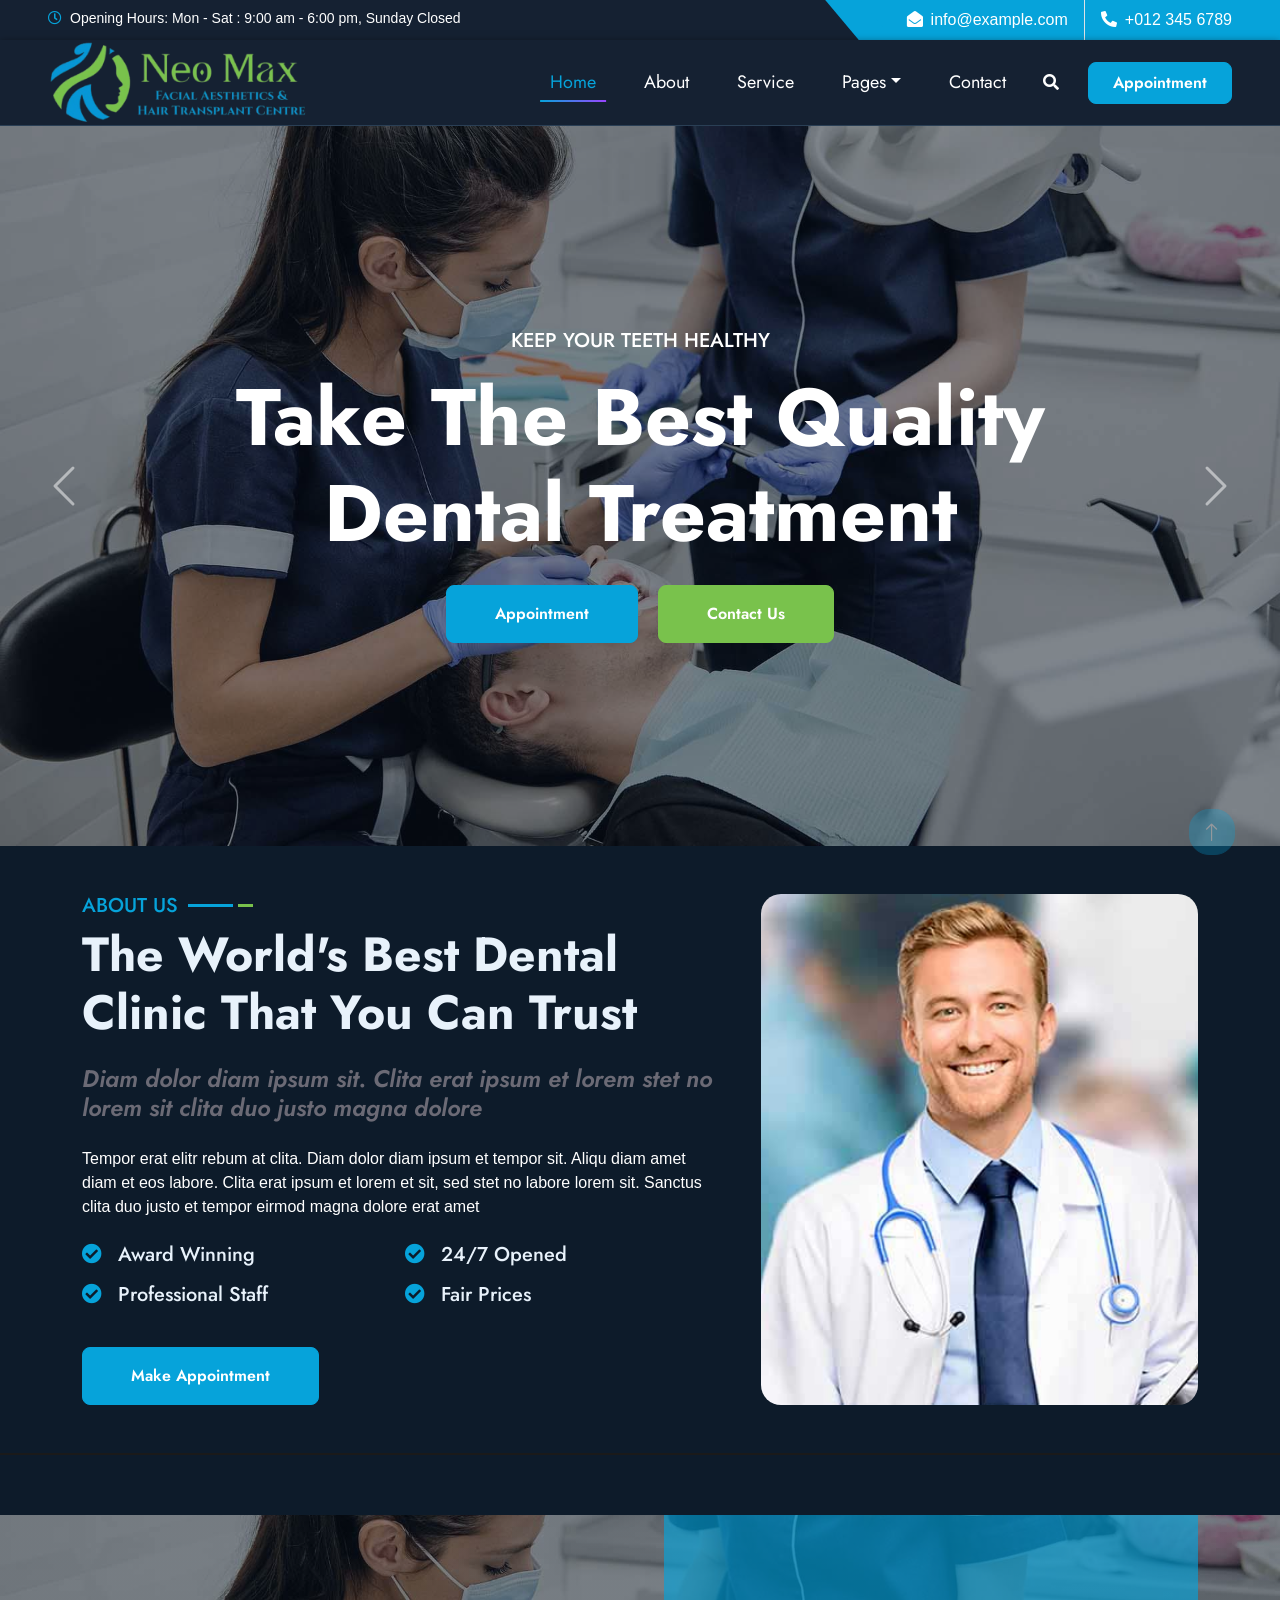
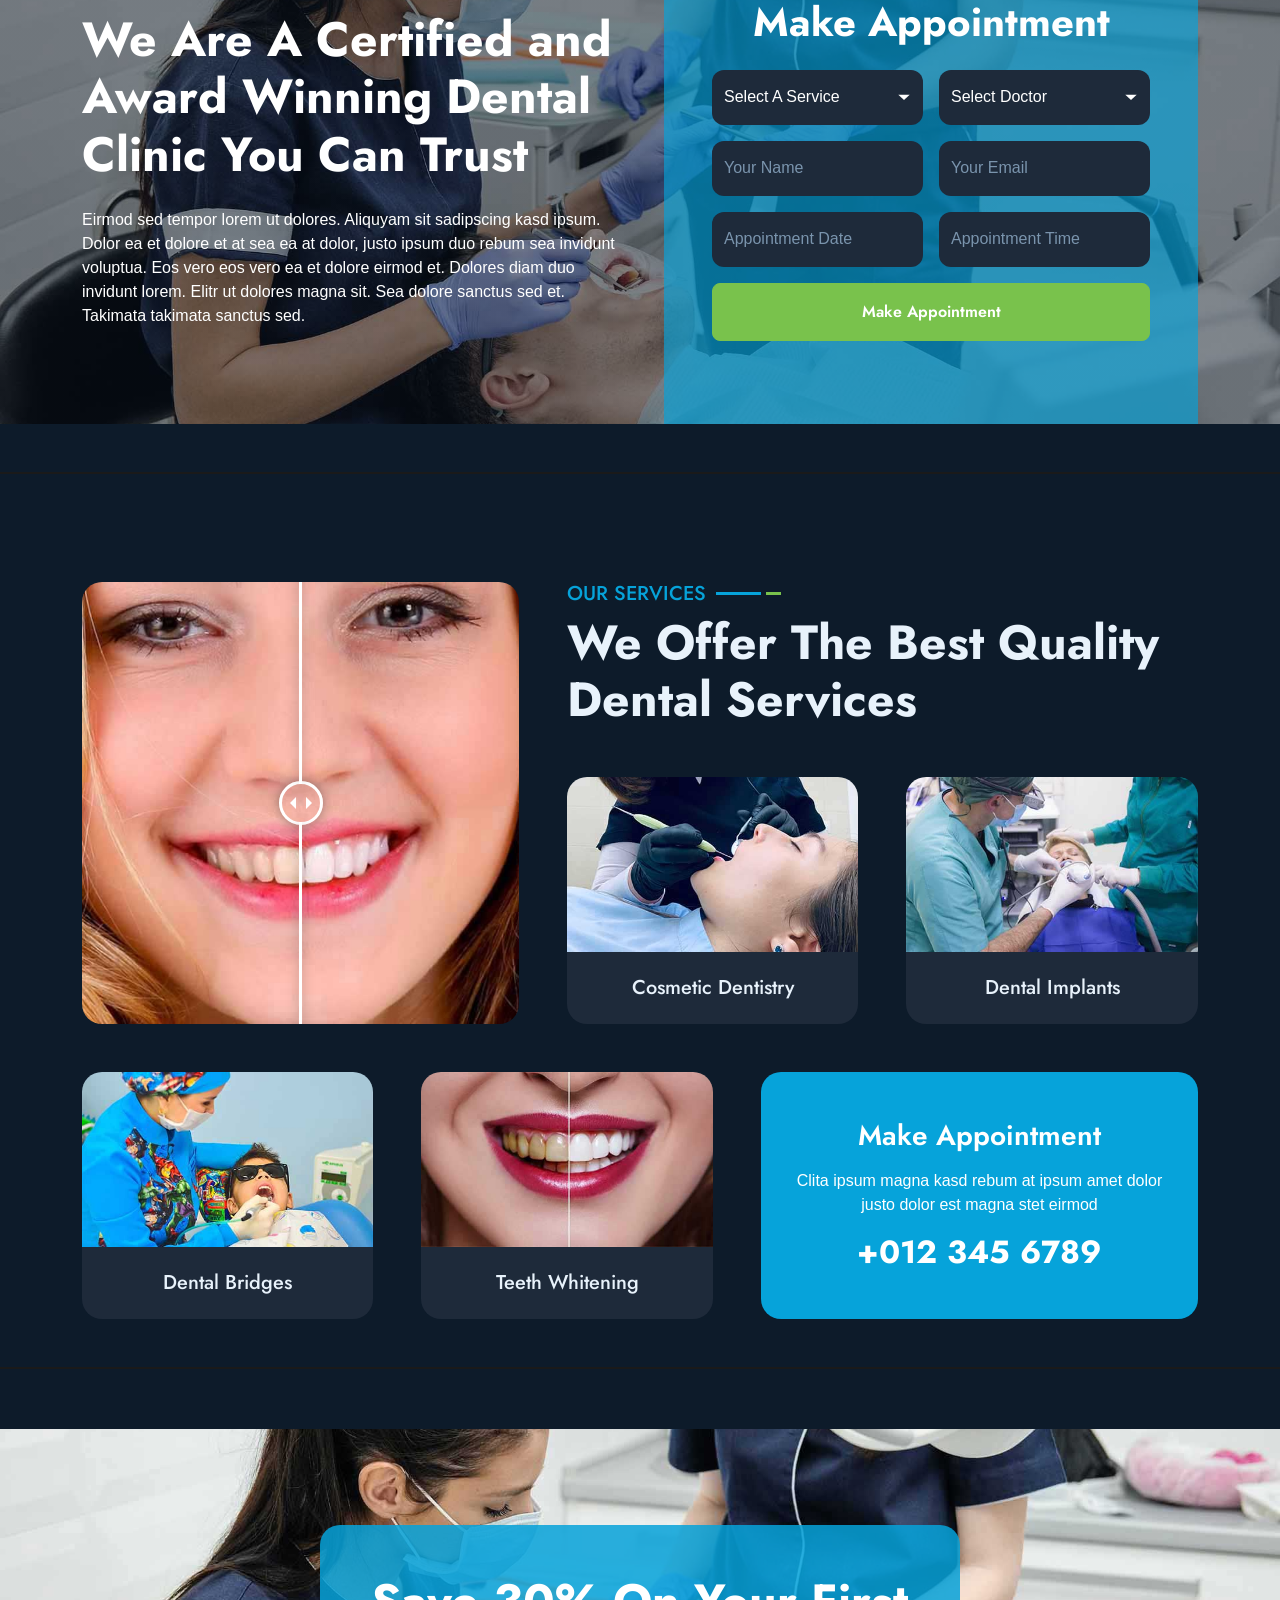
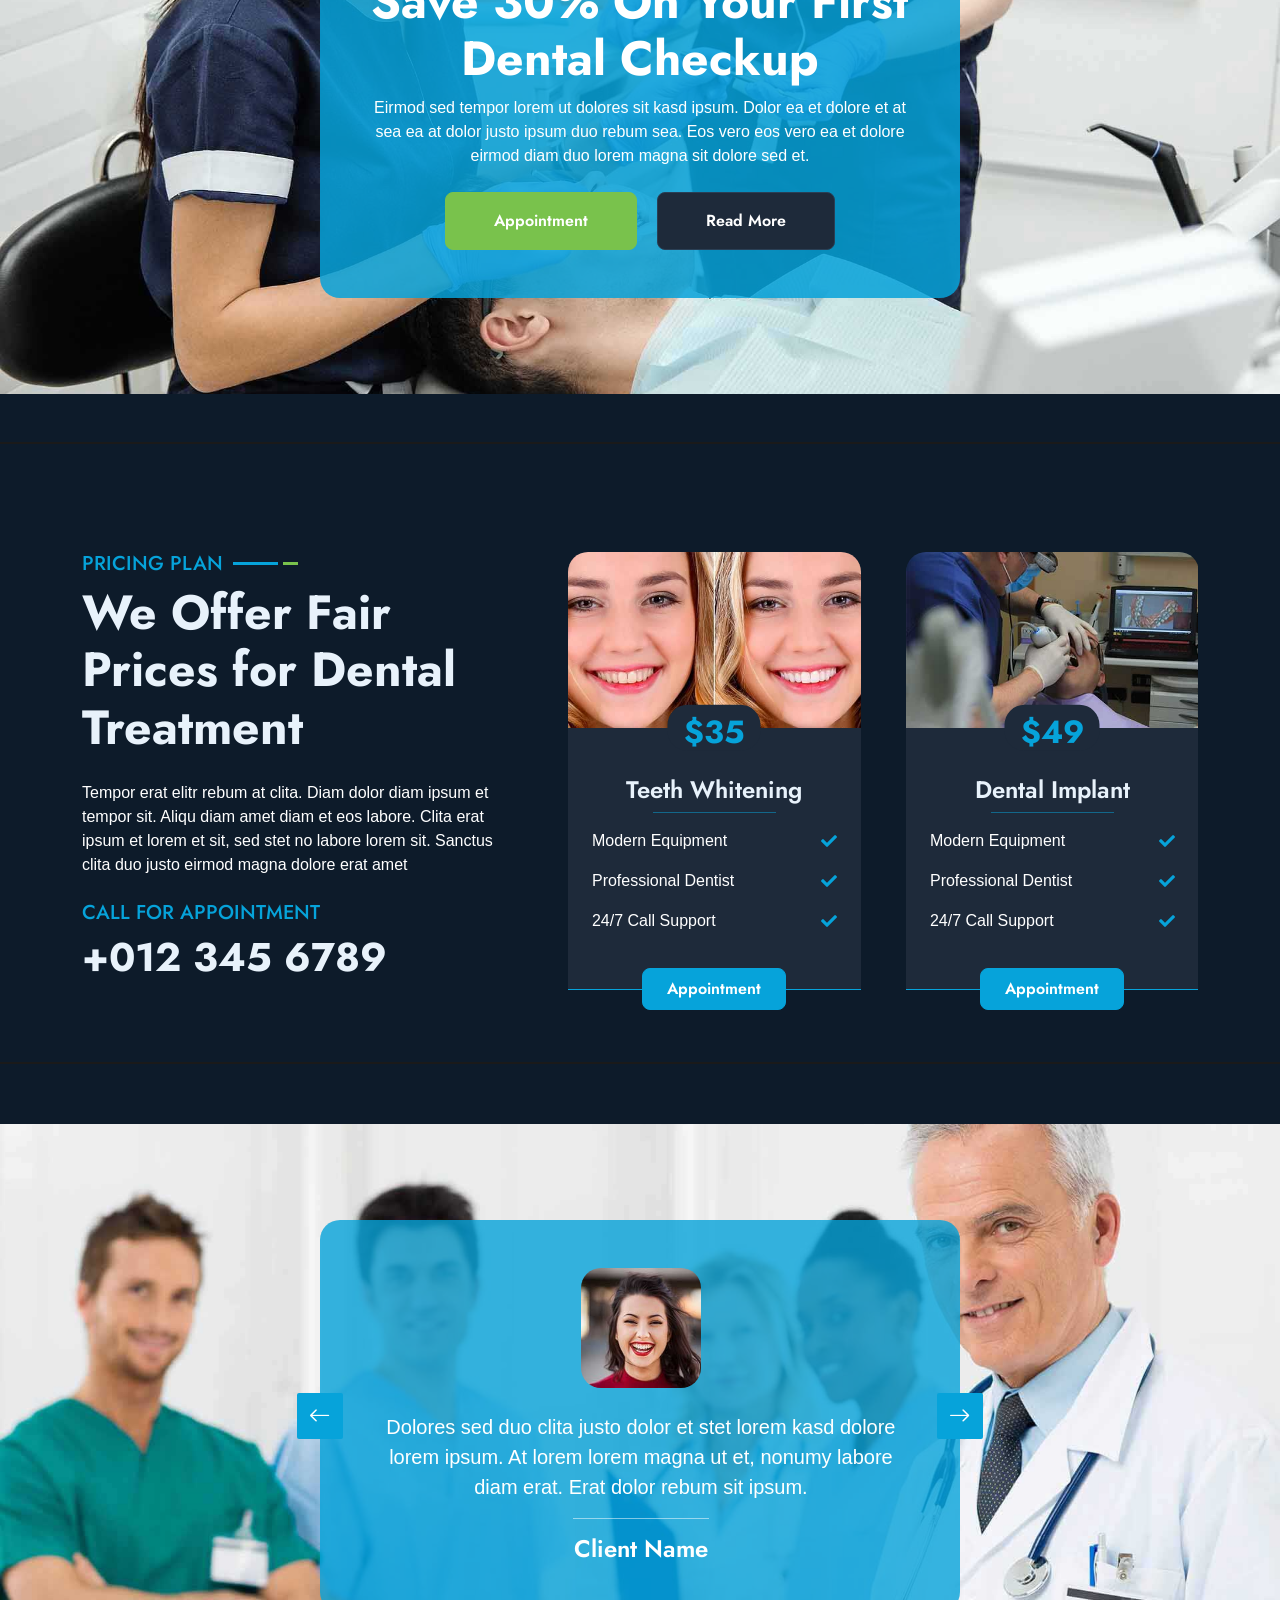
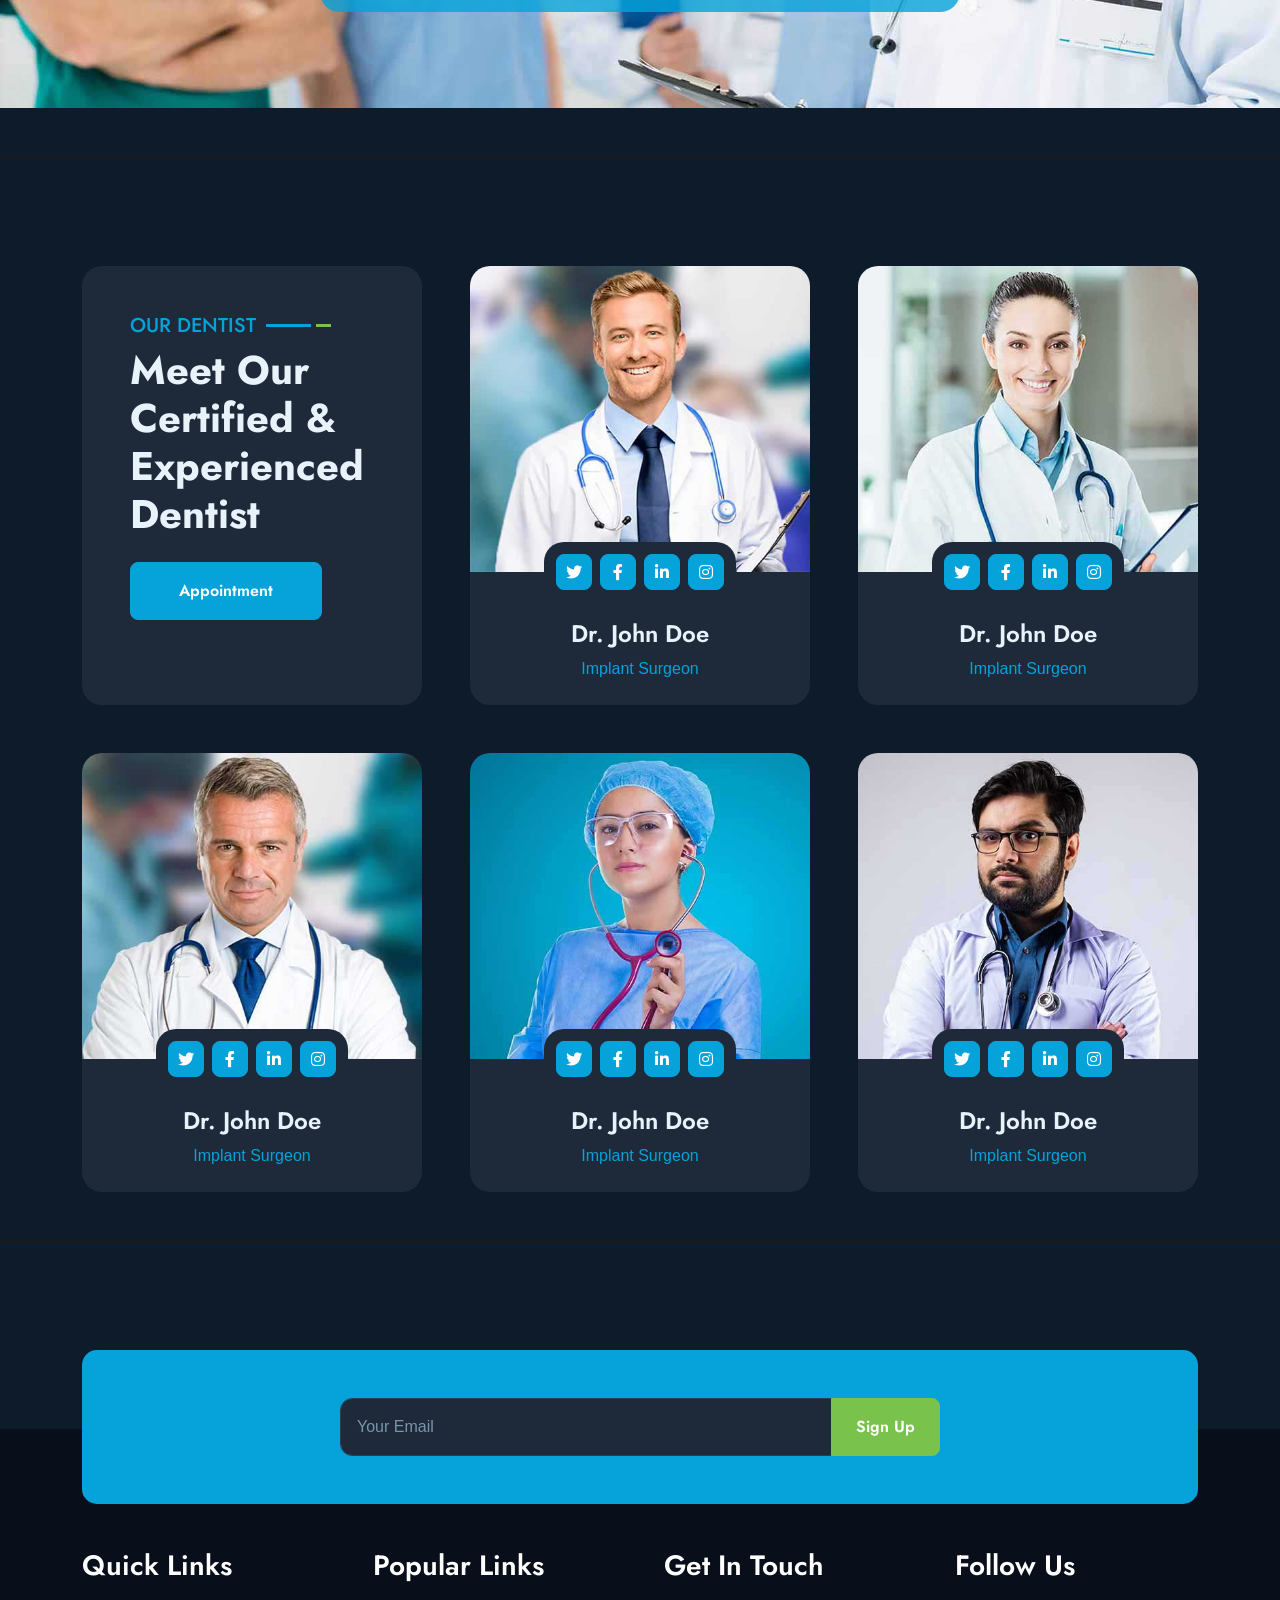
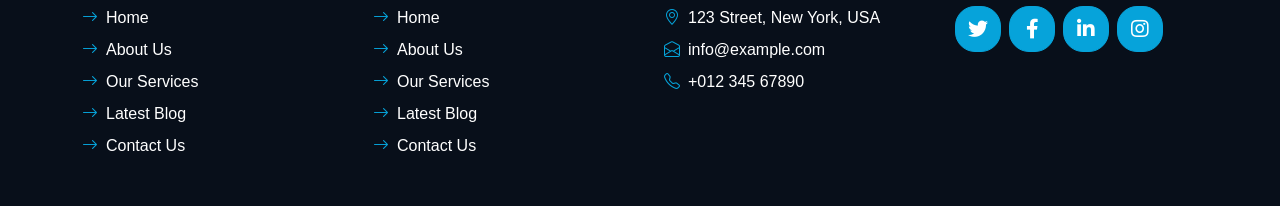
==== commit 9c05ec8d: "Updated project" ====
--- a/index.html
+++ b/index.html
@@ -3,7 +3,8 @@
 
 <head>
     <meta charset="utf-8">
-    <title>DentCare - Dental Clinic Website Template</title>
+    <title>NeoMax</title>
+    <link href="img/Icon.png" rel="icon">
     <meta content="width=device-width, initial-scale=1.0" name="viewport">
     <meta content="Free HTML Templates" name="keywords">
     <meta content="Free HTML Templates" name="description">
@@ -33,6 +34,9 @@
 </head>
 
 <body>
+      <div class="philosophy-particles" id="particles">
+                <!-- Particles will be generated by JavaScript -->
+      </div>
     <!-- Spinner Start -->
     <div id="spinner" class="show bg-white position-fixed translate-middle w-100 vh-100 top-50 start-50 d-flex align-items-center justify-content-center">
         <div class="spinner-grow text-primary m-1" role="status">
@@ -46,14 +50,13 @@
         </div>
     </div>
     <!-- Spinner End -->
-
 
     <!-- Topbar Start -->
     <div class="container-fluid bg-light ps-5 pe-0 d-none d-lg-block">
         <div class="row gx-0">
             <div class="col-md-6 text-center text-lg-start mb-2 mb-lg-0">
                 <div class="d-inline-flex align-items-center">
-                    <small class="py-2"><i class="far fa-clock text-primary me-2"></i>Opening Hours: Mon - Tues : 6.00 am - 10.00 pm, Sunday Closed </small>
+                    <small class="py-2"><i class="far fa-clock text-primary me-2"></i>Opening Hours: Mon - Sat : 9:00 am - 6:00 pm, Sunday Closed </small>
                 </div>
             </div>
             <div class="col-md-6 text-center text-lg-end">
@@ -73,9 +76,9 @@
 
     <!-- Navbar Start -->
     <nav class="navbar navbar-expand-lg bg-white navbar-light shadow-sm px-5 py-3 py-lg-0">
-        <a href="index.html" class="navbar-brand p-0">
-            <h1 class="m-0 text-primary"><i class="fa fa-tooth me-2"></i>DentCare</h1>
-        </a>
+      
+                <img src="img/NewLogo.png" alt="NeoMax" class="logo-img">
+        
         <button class="navbar-toggler" type="button" data-bs-toggle="collapse" data-bs-target="#navbarCollapse">
             <span class="navbar-toggler-icon"></span>
         </button>
@@ -159,16 +162,16 @@
                 <span class="visually-hidden">Next</span>
             </button>
         </div>
-    </div>
+    </div> 
     <!-- Carousel End -->
 
 
     <!-- Banner Start -->
-    <div class="container-fluid banner mb-5">
+    <!-- <div class="container-fluid banner mb-5">
         <div class="container">
             <div class="row gx-0">
                 <div class="col-lg-4 wow zoomIn" data-wow-delay="0.1s">
-                    <div class="bg-primary d-flex flex-column p-5" style="height: 300px;">
+                    <div class="bg-primary d-flex flex-column p-5 rounded-3" style="height: 300px;">
                         <h3 class="text-white mb-3">Opening Hours</h3>
                         <div class="d-flex justify-content-between text-white mb-3">
                             <h6 class="text-white mb-0">Mon - Fri</h6>
@@ -186,7 +189,7 @@
                     </div>
                 </div>
                 <div class="col-lg-4 wow zoomIn" data-wow-delay="0.3s">
-                    <div class="bg-dark d-flex flex-column p-5" style="height: 300px;">
+                    <div class="bg-dark d-flex flex-column p-5 rounded-3" style="height: 300px;">
                         <h3 class="text-white mb-3">Search A Doctor</h3>
                         <div class="date mb-3" id="date" data-target-input="nearest">
                             <input type="text" class="form-control bg-light border-0 datetimepicker-input"
@@ -202,7 +205,7 @@
                     </div>
                 </div>
                 <div class="col-lg-4 wow zoomIn" data-wow-delay="0.6s">
-                    <div class="bg-secondary d-flex flex-column p-5" style="height: 300px;">
+                    <div class="bg-secondary d-flex flex-column p-5 rounded-3" style="height: 300px;">
                         <h3 class="text-white mb-3">Make Appointment</h3>
                         <p class="text-white">Ipsum erat ipsum dolor clita rebum no rebum dolores labore, ipsum magna at eos et eos amet.</p>
                         <h2 class="text-white mb-0">+012 345 6789</h2>
@@ -210,12 +213,12 @@
                 </div>
             </div>
         </div>
-    </div>
+    </div> -->
     <!-- Banner Start -->
 
-
+          
     <!-- About Start -->
-    <div class="container-fluid py-5 wow fadeInUp" data-wow-delay="0.1s">
+    <div class="container-fluid py-5 wow fadeInUp particle-bg" data-wow-delay="0.1s">
         <div class="container">
             <div class="row g-5">
                 <div class="col-lg-7">
@@ -239,15 +242,15 @@
                 </div>
                 <div class="col-lg-5" style="min-height: 500px;">
                     <div class="position-relative h-100">
-                        <img class="position-absolute w-100 h-100 rounded wow zoomIn" data-wow-delay="0.9s" src="img/about.jpg" style="object-fit: cover;">
+                        <img class="position-absolute w-100 h-100 rounded wow zoomIn" data-wow-delay="0.9s" src="img/team-1.jpg" style="object-fit: cover;">
                     </div>
                 </div>
             </div>
         </div>
     </div>
     <!-- About End -->
-
-
+  
+<div class="prism-line"></div>
     <!-- Appointment Start -->
     <div class="container-fluid bg-primary bg-appointment my-5 wow fadeInUp" data-wow-delay="0.1s">
         <div class="container">
@@ -300,7 +303,7 @@
                                     </div>
                                 </div>
                                 <div class="col-12">
-                                    <button class="btn btn-dark w-100 py-3" type="submit">Make Appointment</button>
+                                    <button class="btn btn-secondary w-100 py-3" type="submit">Make Appointment</button>
                                 </div>
                             </div>
                         </form>
@@ -311,6 +314,7 @@
     </div>
     <!-- Appointment End -->
 
+<div class="prism-line"></div>
 
     <!-- Service Start -->
     <div class="container-fluid py-5 wow fadeInUp" data-wow-delay="0.1s">
@@ -380,7 +384,7 @@
     </div>
     <!-- Service End -->
 
-
+<div class="prism-line"></div>
     <!-- Offer Start -->
     <div class="container-fluid bg-offer my-5 py-5 wow fadeInUp" data-wow-delay="0.1s">
         <div class="container py-5">
@@ -389,7 +393,7 @@
                     <div class="offer-text text-center rounded p-5">
                         <h1 class="display-5 text-white">Save 30% On Your First Dental Checkup</h1>
                         <p class="text-white mb-4">Eirmod sed tempor lorem ut dolores sit kasd ipsum. Dolor ea et dolore et at sea ea at dolor justo ipsum duo rebum sea. Eos vero eos vero ea et dolore eirmod diam duo lorem magna sit dolore sed et.</p>
-                        <a href="appointment.html" class="btn btn-dark py-3 px-5 me-3">Appointment</a>
+                        <a href="appointment.html" class="btn btn-secondary py-3 px-5 me-3">Appointment</a>
                         <a href="" class="btn btn-light py-3 px-5">Read More</a>
                     </div>
                 </div>
@@ -397,8 +401,8 @@
         </div>
     </div>
     <!-- Offer End -->
-
-
+  
+<div class="prism-line"></div>
     <!-- Pricing Start -->
     <div class="container-fluid py-5 wow fadeInUp" data-wow-delay="0.1s">
         <div class="container">
@@ -468,8 +472,8 @@
         </div>
     </div>
     <!-- Pricing End -->
-
-
+  
+<div class="prism-line"></div>
     <!-- Testimonial Start -->
     <div class="container-fluid bg-primary bg-testimonial py-5 my-5 wow fadeInUp" data-wow-delay="0.1s">
         <div class="container py-5">
@@ -494,7 +498,7 @@
         </div>
     </div>
     <!-- Testimonial End -->
-
+<div class="prism-line"></div>
 
     <!-- Team Start -->
     <div class="container-fluid py-5">
@@ -596,23 +600,24 @@
         </div>
     </div>
     <!-- Team End -->
-
+ 
+<div class="prism-line"></div>
 
     <!-- Newsletter Start -->
     <div class="container-fluid position-relative pt-5 wow fadeInUp" data-wow-delay="0.1s" style="z-index: 1;">
         <div class="container">
-            <div class="bg-primary p-5">
+            <div class="bg-primary p-5"  style="border-radius: 15px;">
                 <form class="mx-auto" style="max-width: 600px;">
                     <div class="input-group">
                         <input type="text" class="form-control border-white p-3" placeholder="Your Email">
-                        <button class="btn btn-dark px-4">Sign Up</button>
+                        <button class="btn btn-secondary px-4">Sign Up</button>
                     </div>
                 </form>
             </div>
         </div>
     </div>
     <!-- Newsletter End -->
-    
+   
 
     <!-- Footer Start -->
     <div class="container-fluid bg-dark text-light py-5 wow fadeInUp" data-wow-delay="0.3s" style="margin-top: -75px;">
@@ -656,7 +661,7 @@
             </div>
         </div>
     </div>
-    <div class="container-fluid text-light py-4" style="background: #051225;">
+    <!-- <div class="container-fluid text-light py-4" style="background: #051225;">
         <div class="container">
             <div class="row g-0">
                 <div class="col-md-6 text-center text-md-start">
@@ -669,7 +674,7 @@
                 </div>
             </div>
         </div>
-    </div>
+    </div> -->
     <!-- Footer End -->
 
 
--- a/css/style-dark.css
+++ b/css/style-dark.css
@@ -1,7 +1,7 @@
 /********** Template CSS - Dark Theme **********/
 :root {
     --primary: #06A3DA;
-    --secondary: #F57E57;
+    --secondary: #79C24C;
     --light: #1E2A3A;       /* was #EEF9FF — now a dark navy card bg */
     --dark: #E0EAF4;        /* was #091E3E — now light text for dark bg */
 
@@ -10,15 +10,32 @@
     --bg-surface:    #152132;
     --bg-card:       #1E2A3A;
     --bg-card-hover: #243347;
-    --text-main:     #CBD8E8;
+    --text-main:    #ffffff;
     --text-muted:    #7A94AD;
     --border-color:  #2A3F55;
+
+
+	--carbon-dark: #121212;
+	--carbon-medium: #1a1a1a;
+	--carbon-light: #2a2a2a;
+	--metal-dark: #3a3a3a;
+	--metal-light: #4a4a4a;
+	--accent-red: #ff3333;
+	--accent-blue: #00a8ff;
+	--accent-green: #00ff88;
+	--accent-purple: #9945ff;
+	--accent-cyan: #00ffff;
+    --accent-cyan: #00f5ff;
+    --accent-purple: #a855f7;
+    --text-dim: #808080;
 }
 
 /* ── Body & Base ─────────────────────────────────────── */
 body {
     background-color: var(--bg-body) !important;
     color: var(--text-main) !important;
+    position: relative;
+	z-index: 1;
 }
 
 h1, h2, h3, h4, h5, h6 {
@@ -57,6 +74,7 @@
     font-family: 'Jost', sans-serif;
     font-weight: 600;
     transition: .5s;
+    border-radius: 8px;
 }
 
 .btn-primary,
@@ -67,11 +85,13 @@
 .btn-primary:hover {
     background: var(--secondary);
     border-color: var(--secondary);
+     color: #FFFFFF !important; 
 }
 
 .btn-secondary:hover {
     background: var(--primary);
     border-color: var(--primary);
+    color: #FFFFFF !important;
 }
 
 .btn-square {
@@ -164,15 +184,33 @@
 
 .navbar-light .navbar-nav .nav-link {
     font-family: 'Jost', sans-serif;
-    padding: 35px 15px;
+    padding: 12px 24px;
     font-size: 18px;
     color: var(--text-main) !important;
     outline: none;
     transition: .5s;
-}
-
+    position:relative;
+}
+/* Underline */
+.navbar-light .navbar-nav .nav-link::before {
+    content: '';
+    position: absolute;
+    bottom: 6px; /* tweak if needed */
+    left: 50%;
+    transform: translateX(-50%);
+    width: 0;
+    height: 2px;
+    background: linear-gradient(90deg, var(--primary), #9945ff);
+    transition: width 0.3s ease;
+}
+
+/* Hover + Active underline */
+.navbar-light .navbar-nav .nav-link:hover::before,
+.navbar-light .navbar-nav .nav-link.active::before {
+    width: 70%;
+}
 .sticky-top.navbar-light .navbar-nav .nav-link {
-    padding: 20px 15px;
+    padding: 6px 12px;
 }
 
 .navbar-light .navbar-nav .nav-link:hover,
@@ -312,6 +350,7 @@
 }
 
 /* ── Service Items ───────────────────────────────────── */
+
 .service-item img,
 .service-item .bg-light,
 .service-item .bg-light h5,
@@ -331,8 +370,10 @@
     bottom: 0;
     left: 15px;
     right: 15px;
+    inset:0;
     border-radius: 100px / 15px;
-    box-shadow: 0 0 15px rgba(0, 0, 0, .5);
+    /* box-shadow: 0 0 15px rgba(0, 0, 0, .5); */
+    box-shadow: 0 0 25px rgba(153, 69, 255, 0.5);
     opacity: 0;
     transition: .5s;
     z-index: -1;
@@ -448,7 +489,18 @@
     border-color: var(--border-color) !important;
     color: var(--text-main) !important;
 }
-
+.form-select {
+    background-color: var(--bg-card) !important;
+    border-color: var(--border-color) !important;
+    color: var(--text-main) !important;
+
+    /* 🔥 FIX: visible custom arrow */
+    background-image: url("data:image/svg+xml,%3Csvg xmlns='http://www.w3.org/2000/svg' viewBox='0 0 16 16'%3E%3Cpath fill='%23ffffff' d='M1.5 5.5l6.5 6 6.5-6'/%3E%3C/svg%3E") !important;
+
+    background-repeat: no-repeat;
+    background-position: right 12px center;
+    background-size: 14px;
+}
 .form-control::placeholder {
     color: var(--text-muted);
 }
@@ -457,9 +509,10 @@
 .form-select:focus {
     background-color: var(--bg-card-hover) !important;
     border-color: var(--primary) !important;
-    box-shadow: 0 0 0 0.2rem rgba(6, 163, 218, .25);
+    box-shadow: 0 0 0 0.2rem rgba(153, 69, 255, 0.4);
     color: #fff !important;
 }
+
 
 /* ── Search Modal ────────────────────────────────────── */
 .modal-content {
@@ -496,3 +549,146 @@
     border-color: var(--border-color);
     opacity: 0.5;
 }
+/* Laptop */
+img.logo-img {
+  width: 260px;
+  height: auto;
+}
+
+/* Tablet */
+@media (max-width: 992px) {
+  img.logo-img {
+    width: 200px;
+  }
+}
+
+/* Mobile */
+@media (max-width: 576px) {
+  img.logo-img {
+    width: 160px;
+  }
+}
+/* Reusable Particle Background */
+/* Particle Effect Background */
+.philosophy-particles {
+	position: fixed;
+	width: 100%;
+	height: 100%;
+	top: 0;
+	left: 0;
+	overflow: hidden;
+	pointer-events: none;
+    z-index: 0;
+}
+
+.particle {
+	position: absolute;
+	width: 4px;
+	height: 4px;
+	background: linear-gradient(135deg, var(--accent-cyan), var(--accent-purple));
+	border-radius: 50%;
+	opacity: 0;
+	animation: float-particle 20s infinite linear;
+}
+
+@keyframes float-particle {
+	0% {
+		transform: translateY(0) rotate(0deg);
+		opacity: 0;
+	}
+
+	5% {
+		opacity: 1;
+	}
+
+	95% {
+		opacity: 1;
+	}
+
+	100% {
+		transform: translateY(-100vh) rotate(720deg);
+		opacity: 0;
+	}
+}
+
+/* Animated Prism Line */
+.prism-line {
+	width: 100%;
+	height: 2px;
+	margin: 0 auto 60px;
+	position: relative;
+	overflow: hidden;
+	background: var(--carbon-medium);
+}
+
+.prism-line::before {
+	content: '';
+	position: absolute;
+	top: 0;
+	left: -100%;
+	width: 100%;
+	height: 100%;
+	background: linear-gradient(90deg,
+			transparent,
+			var(--accent-red) 20%,
+			var(--accent-blue) 40%,
+			var(--accent-green) 60%,
+			var(--accent-purple) 80%,
+			transparent);
+
+	animation: prismSweep 4s ease-in-out infinite;
+}
+@keyframes prismSweep {
+    0% {
+        left: -100%;
+    }
+    100% {
+        left: 100%;
+    }
+}.neon-outline {
+    transition: all 0.3s ease;
+}
+
+/* Hover state */
+.neon-outline:hover {
+    outline: 2px solid var(--accent-purple);
+    outline-offset: 0; /* IMPORTANT: keeps it tight */
+    
+    box-shadow:
+        0 0 8px rgba(153, 69, 255, 0.6),
+        0 0 18px rgba(153, 69, 255, 0.4);
+}
+
+.service-card {
+    position: relative;
+    border-radius: 12px;
+    background: var(--bg-light, #f8f9fa);
+    border: 1px solid transparent;
+    overflow: hidden;
+    transition: all 0.4s ease;
+}.service-card::before {
+    content: '';
+    position: absolute;
+    top: 0;
+    left: 0;
+    height: 2px;
+    width: 100%;
+    background: linear-gradient(
+        90deg,
+        var(--accent-purple),
+        var(--accent-blue),
+        var(--accent-green)
+    );
+
+    transform: scaleX(0);
+    transform-origin: left;
+    transition: transform 0.4s ease;
+}.service-card:hover::before {
+    transform: scaleX(1);
+}
+
+.service-card:hover {
+    transform: translateY(-8px);
+    border-color: var(--accent-purple);
+    box-shadow: 0 20px 40px rgba(153, 69, 255, 0.2);
+}
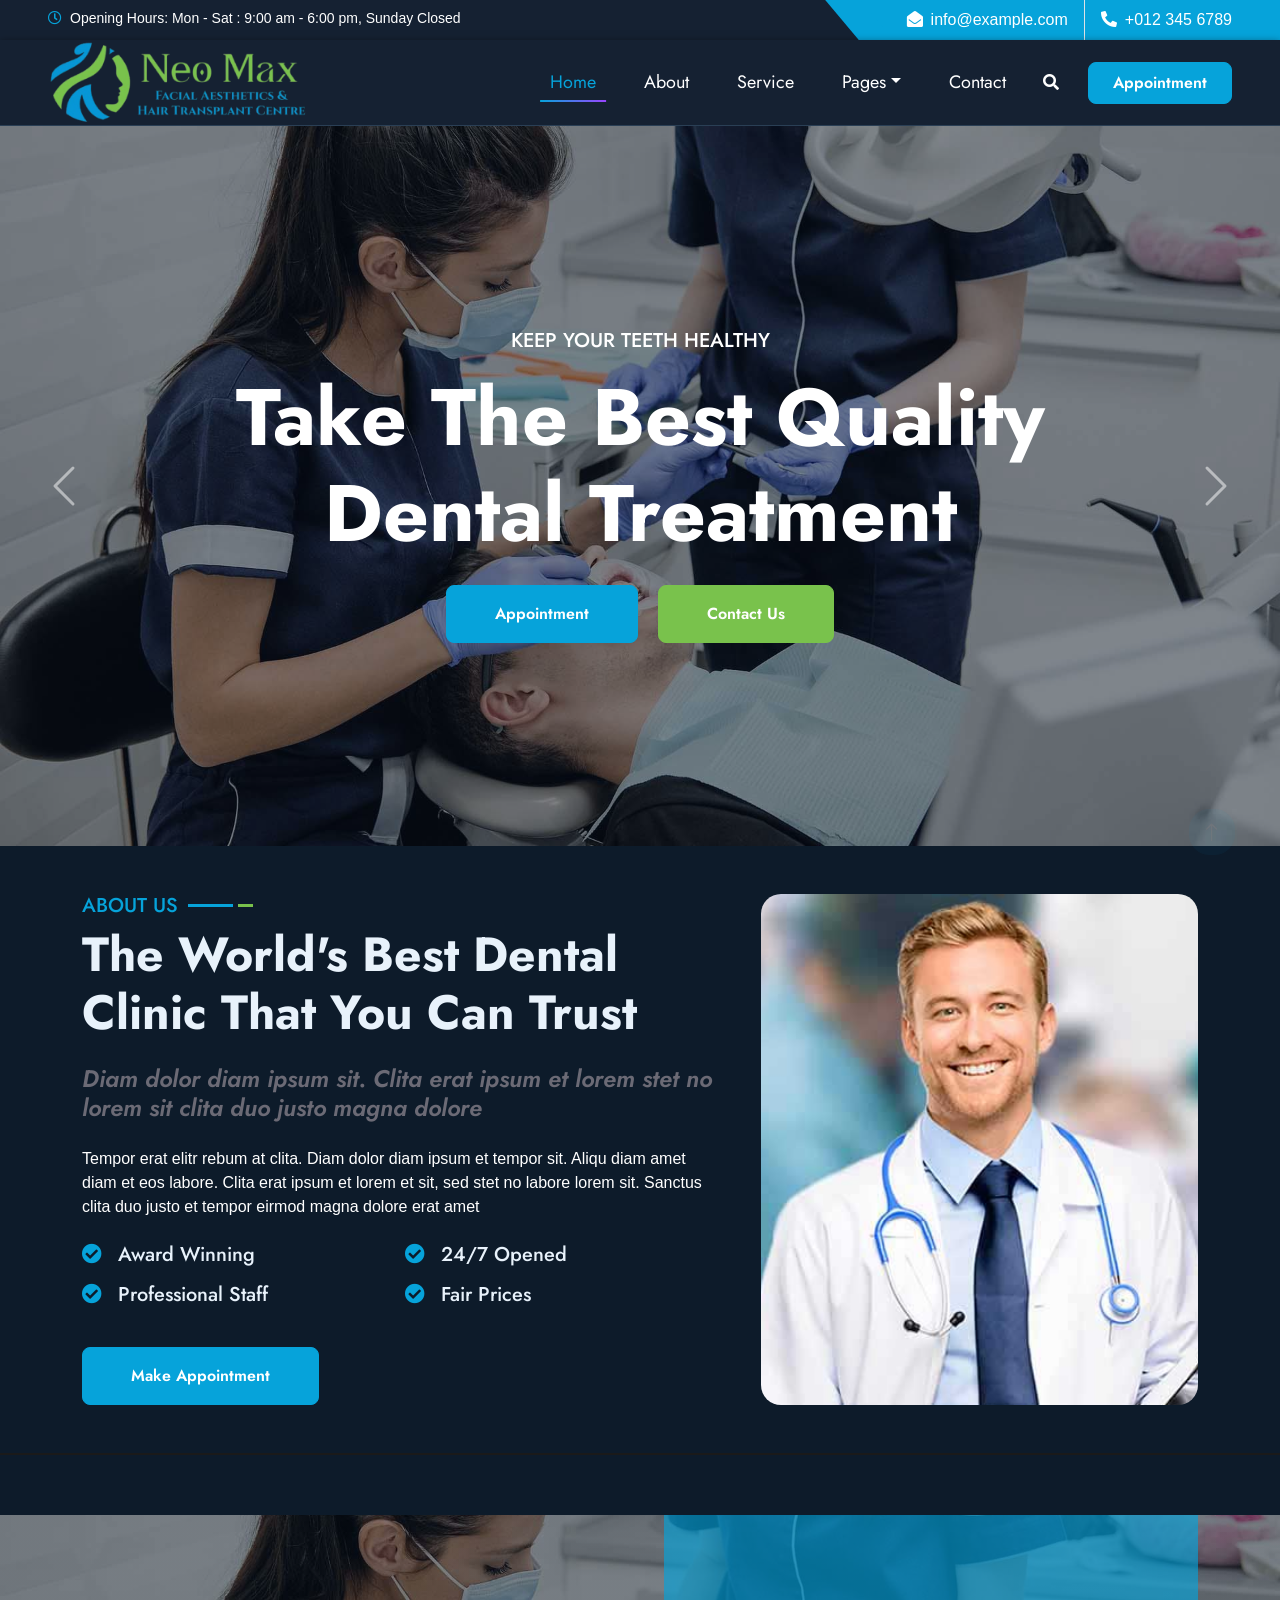
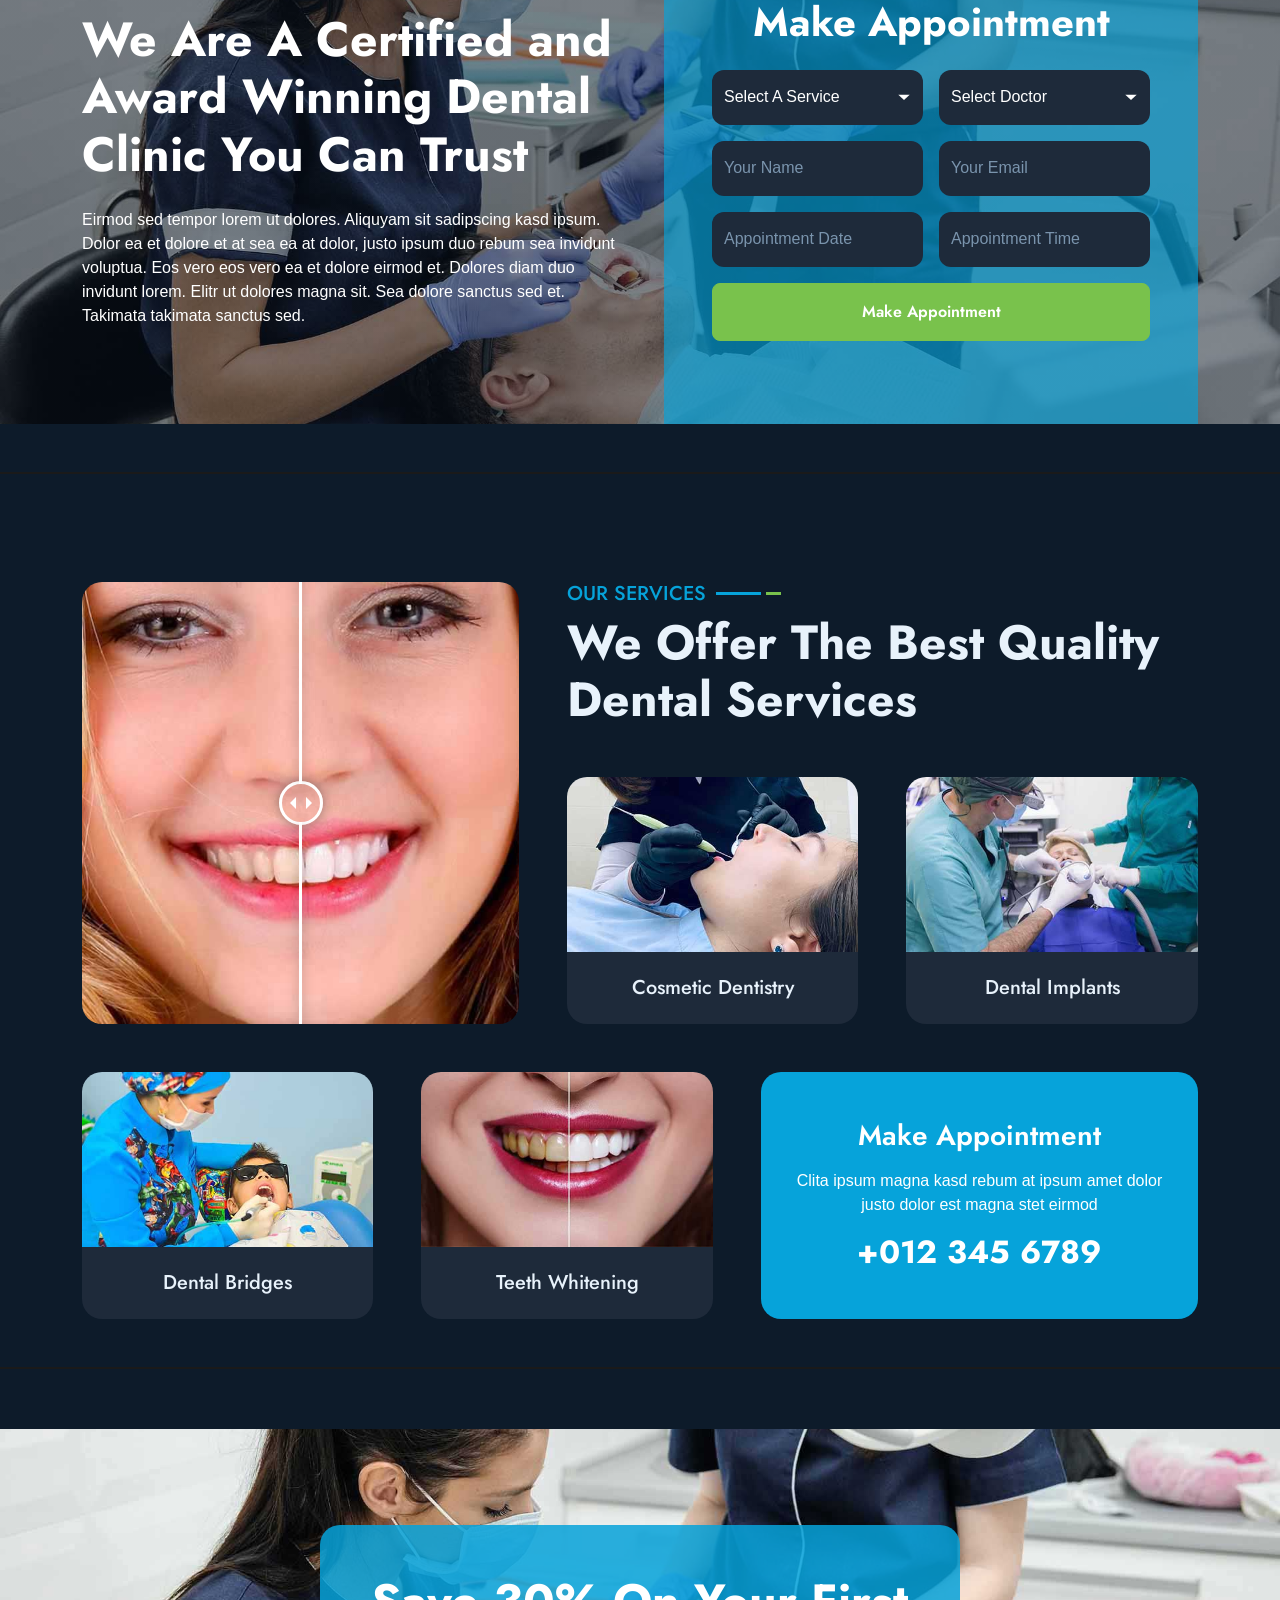
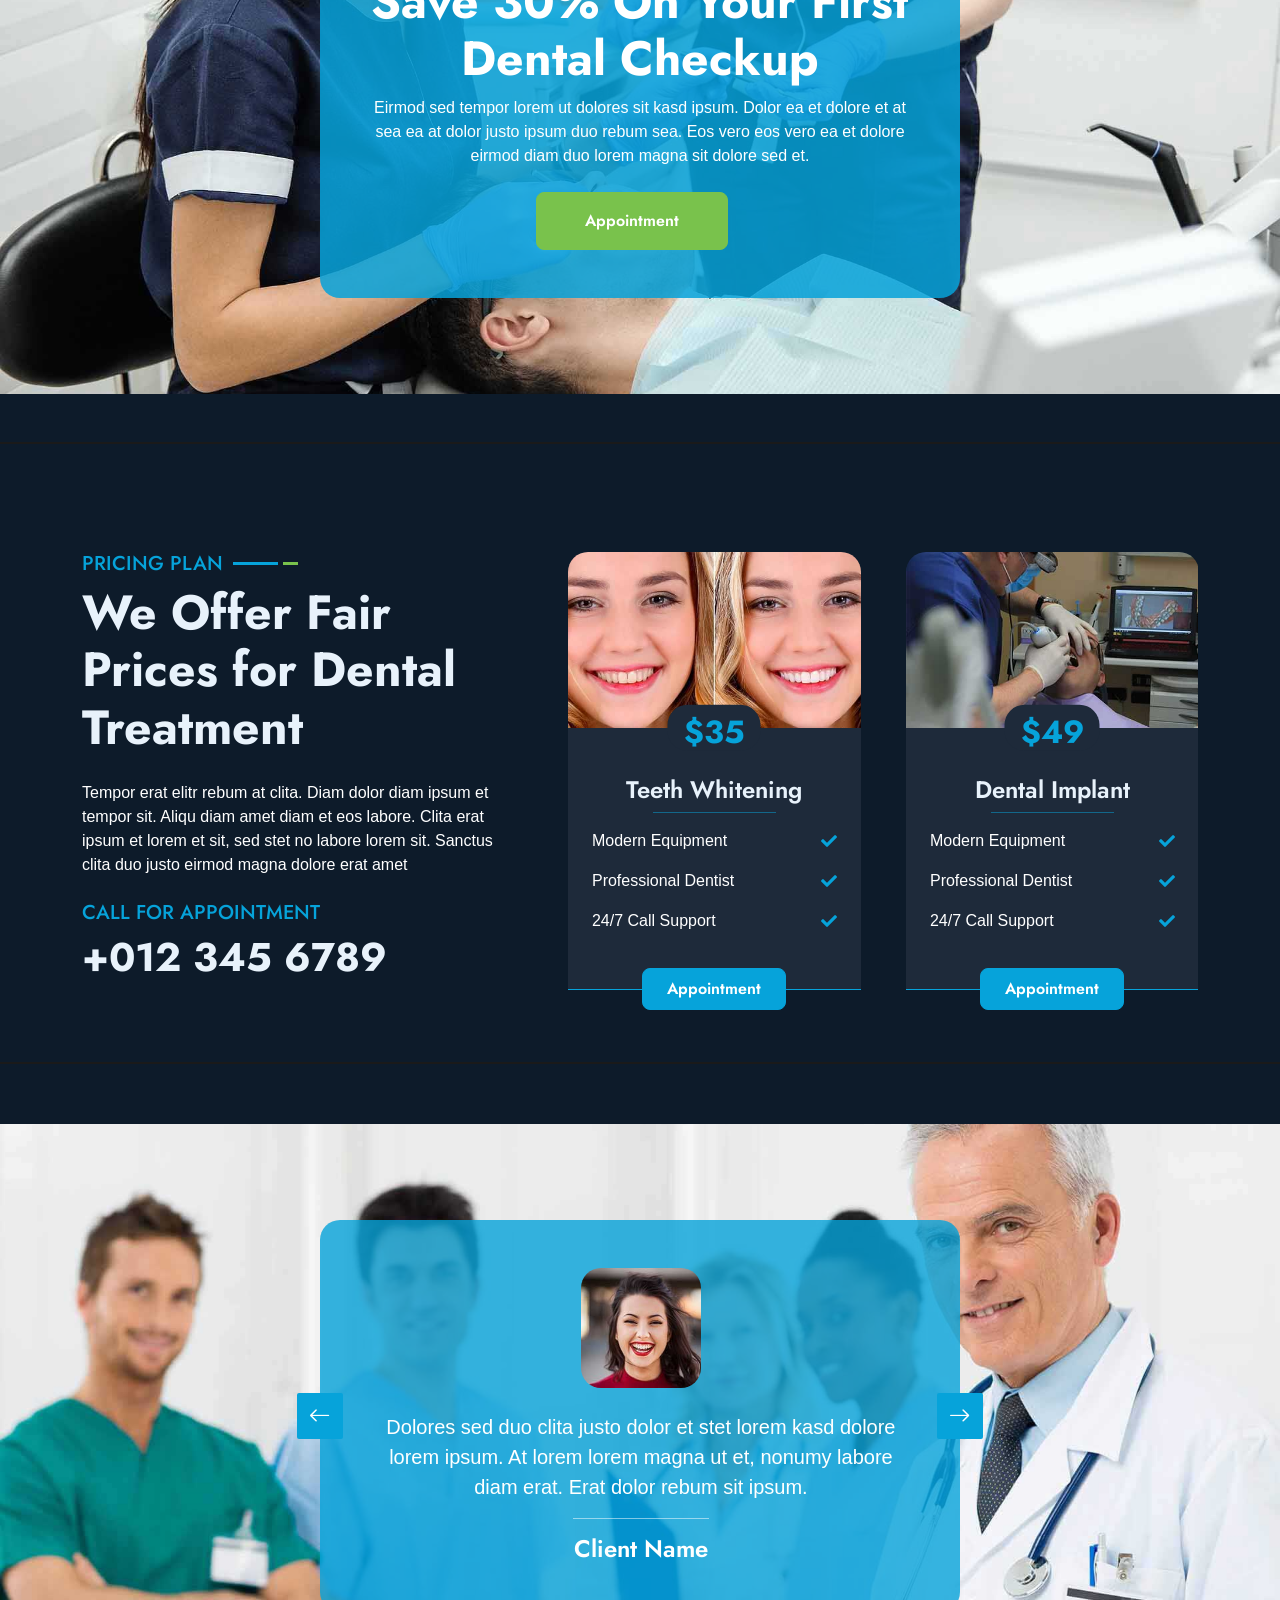
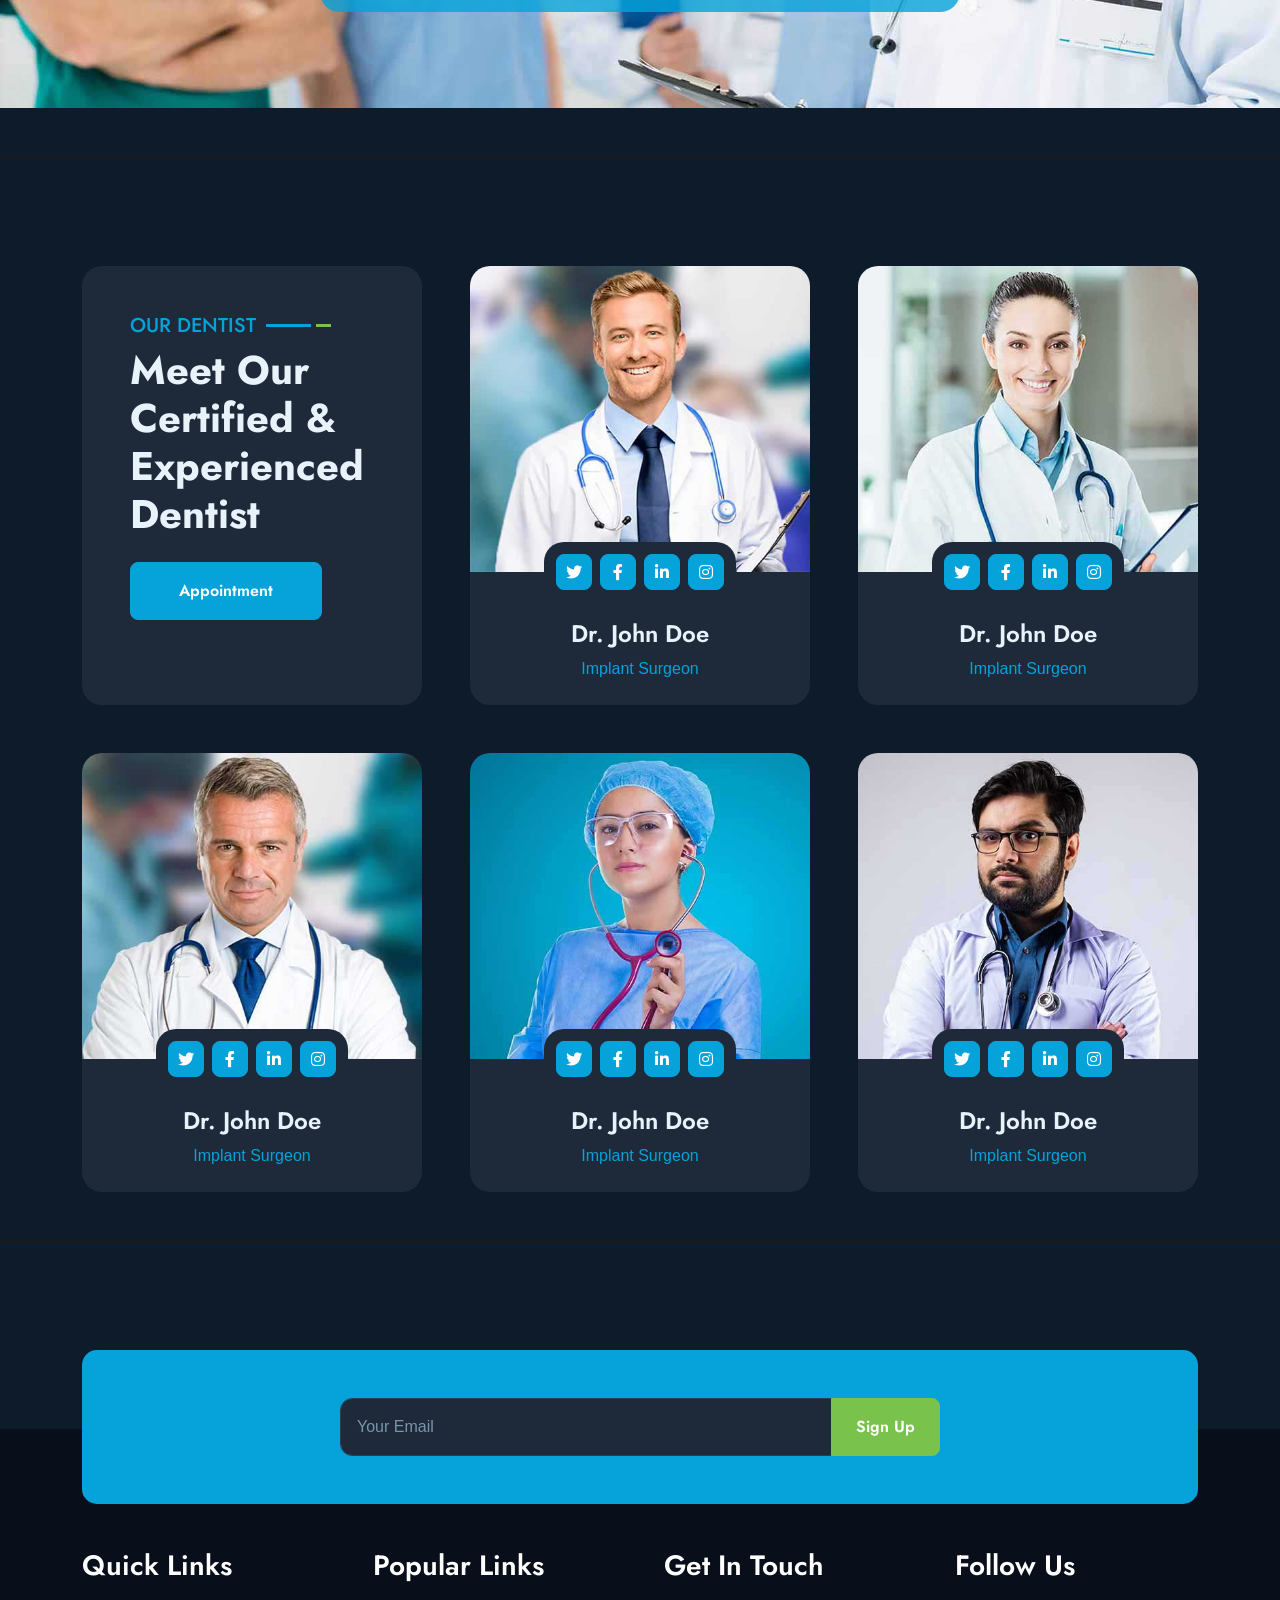
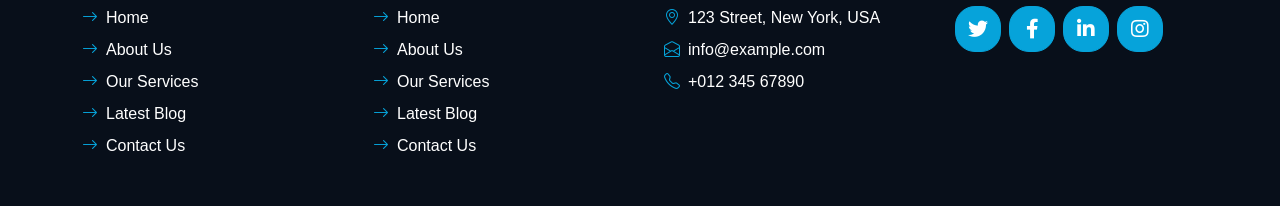
==== commit 1de604ce: "Comment out 'Read More' button in index.html" ====
--- a/index.html
+++ b/index.html
@@ -394,7 +394,7 @@
                         <h1 class="display-5 text-white">Save 30% On Your First Dental Checkup</h1>
                         <p class="text-white mb-4">Eirmod sed tempor lorem ut dolores sit kasd ipsum. Dolor ea et dolore et at sea ea at dolor justo ipsum duo rebum sea. Eos vero eos vero ea et dolore eirmod diam duo lorem magna sit dolore sed et.</p>
                         <a href="appointment.html" class="btn btn-secondary py-3 px-5 me-3">Appointment</a>
-                        <a href="" class="btn btn-light py-3 px-5">Read More</a>
+                        <!-- <a href="" class="btn btn-light py-3 px-5">Read More</a> -->
                     </div>
                 </div>
             </div>
@@ -699,4 +699,4 @@
     <script src="js/main.js"></script>
 </body>
 
-</html>+</html>
